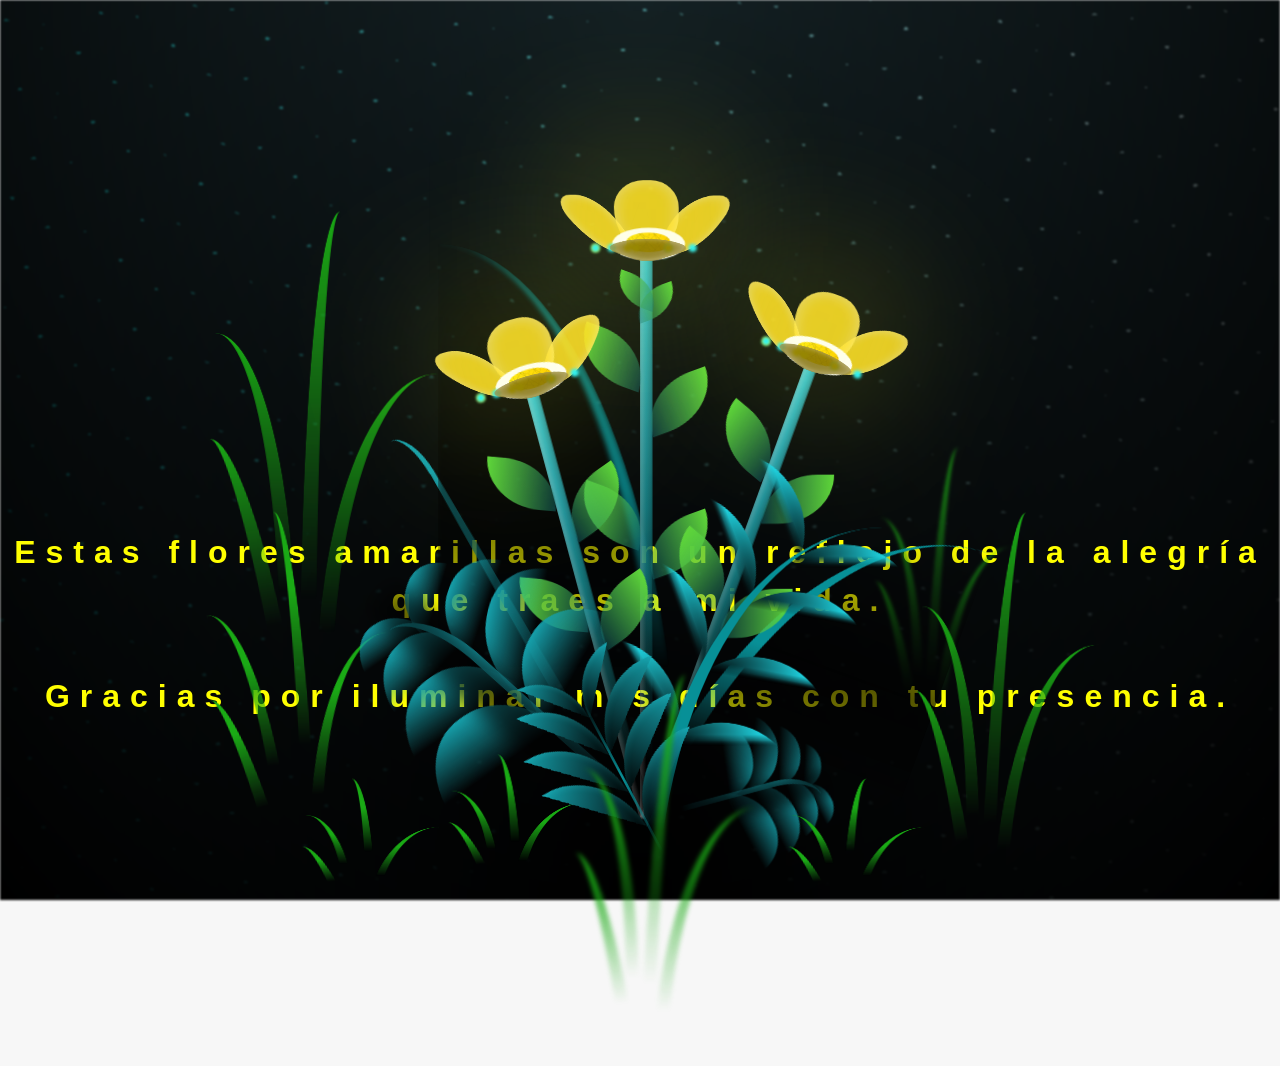
==== flower.html @ 77cda79d "Add files via upload" ====
<!DOCTYPE html>
<html lang="es">
  <head>
    <meta charset="UTF-8" />
    <meta http-equiv="X-UA-Compatible" content="IE=edge" />
    <meta name="viewport" content="width=device-width, initial-scale=1.0" />
    <link rel="stylesheet" href="css/main.css" />
    <link rel="icon" href="img/flowers.png" type="image/x-icon" />
    <title>Flower</title>
  </head>
  <body class="container">
    <audio src="sound/ChristianBasso&HaienQiu-Flowers.mp3" autoplay></audio>
    <div id="lyrics">
     
    </div>
    <h1 class="titulo">Estas flores amarillas son un reflejo de la alegría que traes a mi vida. <br> <br>
      Gracias por iluminar mis días con tu presencia.</h1>
  
    <div class="night"></div>
    <div class="flowers">
      <div class="flower flower--1">
        <div class="flower__leafs flower__leafs--1">
          <div class="flower__leaf flower__leaf--1"></div>
          <div class="flower__leaf flower__leaf--2"></div>
          <div class="flower__leaf flower__leaf--3"></div>
          <div class="flower__leaf flower__leaf--4"></div>
          <div class="flower__white-circle"></div>

          <div class="flower__light flower__light--1"></div>
          <div class="flower__light flower__light--2"></div>
          <div class="flower__light flower__light--3"></div>
          <div class="flower__light flower__light--4"></div>
          <div class="flower__light flower__light--5"></div>
          <div class="flower__light flower__light--6"></div>
          <div class="flower__light flower__light--7"></div>
          <div class="flower__light flower__light--8"></div>
        </div>
        <div class="flower__line">
          <div class="flower__line__leaf flower__line__leaf--1"></div>
          <div class="flower__line__leaf flower__line__leaf--2"></div>
          <div class="flower__line__leaf flower__line__leaf--3"></div>
          <div class="flower__line__leaf flower__line__leaf--4"></div>
          <div class="flower__line__leaf flower__line__leaf--5"></div>
          <div class="flower__line__leaf flower__line__leaf--6"></div>
        </div>
      </div>

      <div class="flower flower--2">
        <div class="flower__leafs flower__leafs--2">
          <div class="flower__leaf flower__leaf--1"></div>
          <div class="flower__leaf flower__leaf--2"></div>
          <div class="flower__leaf flower__leaf--3"></div>
          <div class="flower__leaf flower__leaf--4"></div>
          <div class="flower__white-circle"></div>

          <div class="flower__light flower__light--1"></div>
          <div class="flower__light flower__light--2"></div>
          <div class="flower__light flower__light--3"></div>
          <div class="flower__light flower__light--4"></div>
          <div class="flower__light flower__light--5"></div>
          <div class="flower__light flower__light--6"></div>
          <div class="flower__light flower__light--7"></div>
          <div class="flower__light flower__light--8"></div>
        </div>
        <div class="flower__line">
          <div class="flower__line__leaf flower__line__leaf--1"></div>
          <div class="flower__line__leaf flower__line__leaf--2"></div>
          <div class="flower__line__leaf flower__line__leaf--3"></div>
          <div class="flower__line__leaf flower__line__leaf--4"></div>
        </div>
      </div>

      <div class="flower flower--3">
        <div class="flower__leafs flower__leafs--3">
          <div class="flower__leaf flower__leaf--1"></div>
          <div class="flower__leaf flower__leaf--2"></div>
          <div class="flower__leaf flower__leaf--3"></div>
          <div class="flower__leaf flower__leaf--4"></div>
          <div class="flower__white-circle"></div>

          <div class="flower__light flower__light--1"></div>
          <div class="flower__light flower__light--2"></div>
          <div class="flower__light flower__light--3"></div>
          <div class="flower__light flower__light--4"></div>
          <div class="flower__light flower__light--5"></div>
          <div class="flower__light flower__light--6"></div>
          <div class="flower__light flower__light--7"></div>
          <div class="flower__light flower__light--8"></div>
        </div>
        <div class="flower__line">
          <div class="flower__line__leaf flower__line__leaf--1"></div>
          <div class="flower__line__leaf flower__line__leaf--2"></div>
          <div class="flower__line__leaf flower__line__leaf--3"></div>
          <div class="flower__line__leaf flower__line__leaf--4"></div>
        </div>
      </div>

      <div class="grow-ans" style="--d: 1.2s">
        <div class="flower__g-long">
          <div class="flower__g-long__top"></div>
          <div class="flower__g-long__bottom"></div>
        </div>
      </div>

      <div class="growing-grass">
        <div class="flower__grass flower__grass--1">
          <div class="flower__grass--top"></div>
          <div class="flower__grass--bottom"></div>
          <div class="flower__grass__leaf flower__grass__leaf--1"></div>
          <div class="flower__grass__leaf flower__grass__leaf--2"></div>
          <div class="flower__grass__leaf flower__grass__leaf--3"></div>
          <div class="flower__grass__leaf flower__grass__leaf--4"></div>
          <div class="flower__grass__leaf flower__grass__leaf--5"></div>
          <div class="flower__grass__leaf flower__grass__leaf--6"></div>
          <div class="flower__grass__leaf flower__grass__leaf--7"></div>
          <div class="flower__grass__leaf flower__grass__leaf--8"></div>
          <div class="flower__grass__overlay"></div>
        </div>
      </div>

      <div class="growing-grass">
        <div class="flower__grass flower__grass--2">
          <div class="flower__grass--top"></div>
          <div class="flower__grass--bottom"></div>
          <div class="flower__grass__leaf flower__grass__leaf--1"></div>
          <div class="flower__grass__leaf flower__grass__leaf--2"></div>
          <div class="flower__grass__leaf flower__grass__leaf--3"></div>
          <div class="flower__grass__leaf flower__grass__leaf--4"></div>
          <div class="flower__grass__leaf flower__grass__leaf--5"></div>
          <div class="flower__grass__leaf flower__grass__leaf--6"></div>
          <div class="flower__grass__leaf flower__grass__leaf--7"></div>
          <div class="flower__grass__leaf flower__grass__leaf--8"></div>
          <div class="flower__grass__overlay"></div>
        </div>
      </div>

      <div class="grow-ans" style="--d: 2.4s">
        <div class="flower__g-right flower__g-right--1">
          <div class="leaf"></div>
        </div>
      </div>

      <div class="grow-ans" style="--d: 2.8s">
        <div class="flower__g-right flower__g-right--2">
          <div class="leaf"></div>
        </div>
      </div>

      <div class="grow-ans" style="--d: 2.8s">
        <div class="flower__g-front">
          <div
            class="flower__g-front__leaf-wrapper flower__g-front__leaf-wrapper--1"
          >
            <div class="flower__g-front__leaf"></div>
          </div>
          <div
            class="flower__g-front__leaf-wrapper flower__g-front__leaf-wrapper--2"
          >
            <div class="flower__g-front__leaf"></div>
          </div>
          <div
            class="flower__g-front__leaf-wrapper flower__g-front__leaf-wrapper--3"
          >
            <div class="flower__g-front__leaf"></div>
          </div>
          <div
            class="flower__g-front__leaf-wrapper flower__g-front__leaf-wrapper--4"
          >
            <div class="flower__g-front__leaf"></div>
          </div>
          <div
            class="flower__g-front__leaf-wrapper flower__g-front__leaf-wrapper--5"
          >
            <div class="flower__g-front__leaf"></div>
          </div>
          <div
            class="flower__g-front__leaf-wrapper flower__g-front__leaf-wrapper--6"
          >
            <div class="flower__g-front__leaf"></div>
          </div>
          <div
            class="flower__g-front__leaf-wrapper flower__g-front__leaf-wrapper--7"
          >
            <div class="flower__g-front__leaf"></div>
          </div>
          <div
            class="flower__g-front__leaf-wrapper flower__g-front__leaf-wrapper--8"
          >
            <div class="flower__g-front__leaf"></div>
          </div>
          <div class="flower__g-front__line"></div>
        </div>
      </div>

      <div class="grow-ans" style="--d: 3.2s">
        <div class="flower__g-fr">
          <div class="leaf"></div>
          <div class="flower__g-fr__leaf flower__g-fr__leaf--1"></div>
          <div class="flower__g-fr__leaf flower__g-fr__leaf--2"></div>
          <div class="flower__g-fr__leaf flower__g-fr__leaf--3"></div>
          <div class="flower__g-fr__leaf flower__g-fr__leaf--4"></div>
          <div class="flower__g-fr__leaf flower__g-fr__leaf--5"></div>
          <div class="flower__g-fr__leaf flower__g-fr__leaf--6"></div>
          <div class="flower__g-fr__leaf flower__g-fr__leaf--7"></div>
          <div class="flower__g-fr__leaf flower__g-fr__leaf--8"></div>
        </div>
      </div>

      <div class="long-g long-g--0">
        <div class="grow-ans" style="--d: 3s">
          <div class="leaf leaf--0"></div>
        </div>
        <div class="grow-ans" style="--d: 2.2s">
          <div class="leaf leaf--1"></div>
        </div>
        <div class="grow-ans" style="--d: 3.4s">
          <div class="leaf leaf--2"></div>
        </div>
        <div class="grow-ans" style="--d: 3.6s">
          <div class="leaf leaf--3"></div>
        </div>
      </div>

      <div class="long-g long-g--1">
        <div class="grow-ans" style="--d: 3.6s">
          <div class="leaf leaf--0"></div>
        </div>
        <div class="grow-ans" style="--d: 3.8s">
          <div class="leaf leaf--1"></div>
        </div>
        <div class="grow-ans" style="--d: 4s">
          <div class="leaf leaf--2"></div>
        </div>
        <div class="grow-ans" style="--d: 4.2s">
          <div class="leaf leaf--3"></div>
        </div>
      </div>

      <div class="long-g long-g--2">
        <div class="grow-ans" style="--d: 4s">
          <div class="leaf leaf--0"></div>
        </div>
        <div class="grow-ans" style="--d: 4.2s">
          <div class="leaf leaf--1"></div>
        </div>
        <div class="grow-ans" style="--d: 4.4s">
          <div class="leaf leaf--2"></div>
        </div>
        <div class="grow-ans" style="--d: 4.6s">
          <div class="leaf leaf--3"></div>
        </div>
      </div>

      <div class="long-g long-g--3">
        <div class="grow-ans" style="--d: 4s">
          <div class="leaf leaf--0"></div>
        </div>
        <div class="grow-ans" style="--d: 4.2s">
          <div class="leaf leaf--1"></div>
        </div>
        <div class="grow-ans" style="--d: 3s">
          <div class="leaf leaf--2"></div>
        </div>
        <div class="grow-ans" style="--d: 3.6s">
          <div class="leaf leaf--3"></div>
        </div>
      </div>

      <div class="long-g long-g--4">
        <div class="grow-ans" style="--d: 4s">
          <div class="leaf leaf--0"></div>
        </div>
        <div class="grow-ans" style="--d: 4.2s">
          <div class="leaf leaf--1"></div>
        </div>
        <div class="grow-ans" style="--d: 3s">
          <div class="leaf leaf--2"></div>
        </div>
        <div class="grow-ans" style="--d: 3.6s">
          <div class="leaf leaf--3"></div>
        </div>
      </div>

      <div class="long-g long-g--5">
        <div class="grow-ans" style="--d: 4s">
          <div class="leaf leaf--0"></div>
        </div>
        <div class="grow-ans" style="--d: 4.2s">
          <div class="leaf leaf--1"></div>
        </div>
        <div class="grow-ans" style="--d: 3s">
          <div class="leaf leaf--2"></div>
        </div>
        <div class="grow-ans" style="--d: 3.6s">
          <div class="leaf leaf--3"></div>
        </div>
      </div>

      <div class="long-g long-g--6">
        <div class="grow-ans" style="--d: 4.2s">
          <div class="leaf leaf--0"></div>
        </div>
        <div class="grow-ans" style="--d: 4.4s">
          <div class="leaf leaf--1"></div>
        </div>
        <div class="grow-ans" style="--d: 4.6s">
          <div class="leaf leaf--2"></div>
        </div>
        <div class="grow-ans" style="--d: 4.8s">
          <div class="leaf leaf--3"></div>
        </div>
      </div>

      <div class="long-g long-g--7">
        <div class="grow-ans" style="--d: 3s">
          <div class="leaf leaf--0"></div>
        </div>
        <div class="grow-ans" style="--d: 3.2s">
          <div class="leaf leaf--1"></div>
        </div>
        <div class="grow-ans" style="--d: 3.5s">
          <div class="leaf leaf--2"></div>
        </div>
        <div class="grow-ans" style="--d: 3.6s">
          <div class="leaf leaf--3"></div>
        </div>
      </div>
    </div>
    <script src="anim.js"></script>
    <script src="main.js"></script>
  </body>
</html>
---- css/main.css ----
*,
*::after,
*::before {
  padding: 0;
  margin: 0;
  box-sizing: border-box;
}

:root {
  --dark-color: #000;
}

body {
  display: flex;
  align-items: flex-end;
  justify-content: center;
  min-height: 100vh;
  background-color: var(--dark-color);
  overflow: hidden;
  perspective: 1000px;
}

#lyrics {
  font-size: 28px;
  font-family: "Franklin Gothic Medium", "Arial Narrow", Arial, sans-serif;
  color: white;
  position: absolute;
  margin-bottom: 20%;
  z-index: 1;
  font-weight: bold;
  letter-spacing: 4px;
}
@media only screen and (max-width: 600px) {
  /* Estilos específicos para dispositivos con un ancho máximo de 600px */
  #lyrics {
      font-size: 14px; /* Reduce el tamaño del texto para dispositivos más pequeños */
      margin-bottom: 530px;
      letter-spacing: 3px;
  }

}
.titulo {
  margin-bottom: 180px;
  font-family: "Arial Narrow", Arial, sans-serif;
  color: yellow;
  position: absolute;
  font-weight: bold;
  letter-spacing: 10px;
  opacity: 0;
  animation: fadeIn 3s ease-in-out forwards;
  text-align: center;
}
@keyframes fadeIn {
  from {
    opacity: 0;
  }
  to {
    opacity: 1;
  }
}

.night {
  z-index: -1;
  position: absolute;
  left: 50%;
  top: 0;
  transform: translateX(-50%);
  width: 100%;
  height: 100%;
  filter: blur(0.1vmin);
  background-image: radial-gradient(
      ellipse at top,
      transparent 0%,
      var(--dark-color)
    ),
    radial-gradient(
      ellipse at bottom,
      var(--dark-color),
      rgba(145, 233, 255, 0.2)
    ),
    repeating-linear-gradient(
      220deg,
      rgb(0, 0, 0) 0px,
      rgb(0, 0, 0) 19px,
      transparent 19px,
      transparent 22px
    ),
    repeating-linear-gradient(
      189deg,
      rgb(0, 0, 0) 0px,
      rgb(0, 0, 0) 19px,
      transparent 19px,
      transparent 22px
    ),
    repeating-linear-gradient(
      148deg,
      rgb(0, 0, 0) 0px,
      rgb(0, 0, 0) 19px,
      transparent 19px,
      transparent 22px
    ),
    linear-gradient(90deg, rgb(0, 255, 250), rgb(240, 240, 240));
}

.flowers {
  position: relative;
  transform: scale(0.9);
  /*margin-bottom: 100px;
  */
}

@media only screen and (max-width: 600px) {
  /* Estilos específicos para dispositivos con un ancho máximo de 600px */
.flowers {
      font-size: 14px;
      margin-bottom: 35%;
      letter-spacing: 3px;
      transform: scale(1.0);
}

}

.flower {
  position: absolute;
  bottom: 10vmin;
  transform-origin: bottom center;
  z-index: 10;
  --fl-speed: 0.8s;
}
.flower--1 {
  -webkit-animation: moving-flower-1 4s linear infinite;
  animation: moving-flower-1 4s linear infinite;
}
.flower--1 .flower__line {
  height: 70vmin;
  -webkit-animation-delay: 0.3s;
  animation-delay: 0.3s;
}
.flower--1 .flower__line__leaf--1 {
  -webkit-animation: blooming-leaf-right var(--fl-speed) 1.6s backwards;
  animation: blooming-leaf-right var(--fl-speed) 1.6s backwards;
}
.flower--1 .flower__line__leaf--2 {
  -webkit-animation: blooming-leaf-right var(--fl-speed) 1.4s backwards;
  animation: blooming-leaf-right var(--fl-speed) 1.4s backwards;
}
.flower--1 .flower__line__leaf--3 {
  -webkit-animation: blooming-leaf-left var(--fl-speed) 1.2s backwards;
  animation: blooming-leaf-left var(--fl-speed) 1.2s backwards;
}
.flower--1 .flower__line__leaf--4 {
  -webkit-animation: blooming-leaf-left var(--fl-speed) 1s backwards;
  animation: blooming-leaf-left var(--fl-speed) 1s backwards;
}
.flower--1 .flower__line__leaf--5 {
  -webkit-animation: blooming-leaf-right var(--fl-speed) 1.8s backwards;
  animation: blooming-leaf-right var(--fl-speed) 1.8s backwards;
}
.flower--1 .flower__line__leaf--6 {
  -webkit-animation: blooming-leaf-left var(--fl-speed) 2s backwards;
  animation: blooming-leaf-left var(--fl-speed) 2s backwards;
}
.flower--2 {
  left: 50%;
  transform: rotate(20deg);
  -webkit-animation: moving-flower-2 4s linear infinite;
  animation: moving-flower-2 4s linear infinite;
}
.flower--2 .flower__line {
  height: 60vmin;
  -webkit-animation-delay: 0.6s;
  animation-delay: 0.6s;
}
.flower--2 .flower__line__leaf--1 {
  -webkit-animation: blooming-leaf-right var(--fl-speed) 1.9s backwards;
  animation: blooming-leaf-right var(--fl-speed) 1.9s backwards;
}
.flower--2 .flower__line__leaf--2 {
  -webkit-animation: blooming-leaf-right var(--fl-speed) 1.7s backwards;
  animation: blooming-leaf-right var(--fl-speed) 1.7s backwards;
}
.flower--2 .flower__line__leaf--3 {
  -webkit-animation: blooming-leaf-left var(--fl-speed) 1.5s backwards;
  animation: blooming-leaf-left var(--fl-speed) 1.5s backwards;
}
.flower--2 .flower__line__leaf--4 {
  -webkit-animation: blooming-leaf-left var(--fl-speed) 1.3s backwards;
  animation: blooming-leaf-left var(--fl-speed) 1.3s backwards;
}
.flower--3 {
  left: 50%;
  transform: rotate(-15deg);
  -webkit-animation: moving-flower-3 4s linear infinite;
  animation: moving-flower-3 4s linear infinite;
}
.flower--3 .flower__line {
  -webkit-animation-delay: 0.9s;
  animation-delay: 0.9s;
}
.flower--3 .flower__line__leaf--1 {
  -webkit-animation: blooming-leaf-right var(--fl-speed) 2.5s backwards;
  animation: blooming-leaf-right var(--fl-speed) 2.5s backwards;
}
.flower--3 .flower__line__leaf--2 {
  -webkit-animation: blooming-leaf-right var(--fl-speed) 2.3s backwards;
  animation: blooming-leaf-right var(--fl-speed) 2.3s backwards;
}
.flower--3 .flower__line__leaf--3 {
  -webkit-animation: blooming-leaf-left var(--fl-speed) 2.1s backwards;
  animation: blooming-leaf-left var(--fl-speed) 2.1s backwards;
}
.flower--3 .flower__line__leaf--4 {
  -webkit-animation: blooming-leaf-left var(--fl-speed) 1.9s backwards;
  animation: blooming-leaf-left var(--fl-speed) 1.9s backwards;
}
.flower__leafs {
  position: relative;
  -webkit-animation: blooming-flower 2s backwards;
  animation: blooming-flower 2s backwards;
}
.flower__leafs--1 {
  -webkit-animation-delay: 1.1s;
  animation-delay: 1.1s;
}
.flower__leafs--2 {
  -webkit-animation-delay: 1.4s;
  animation-delay: 1.4s;
}
.flower__leafs--3 {
  -webkit-animation-delay: 1.7s;
  animation-delay: 1.7s;
}
.flower__leafs::after {
  content: "";
  position: absolute;
  left: 0;
  top: 0;
  transform: translate(-50%, -100%);
  width: 8vmin;
  height: 8vmin;
  background-color: #f9fd25;
  /* background-color: #fd2525; */
  filter: blur(10vmin);
}
.flower__leaf {
  position: absolute;
  bottom: 0;
  left: 50%;
  width: 8vmin;
  height: 11vmin;
  border-radius: 51% 49% 47% 53%/44% 45% 55% 69%;
  background-color: #253bfd;
  background-color: #fddd25;
  transform-origin: bottom center;
  opacity: 0.9;
  box-shadow: inset 0 0 2vmin rgba(255, 255, 255, 0.5);
}
.flower__leaf--1 {
  transform: translate(-10%, 1%) rotateY(40deg) rotateX(-50deg);
}
.flower__leaf--2 {
  transform: translate(-50%, -4%) rotateX(40deg);
}
.flower__leaf--3 {
  transform: translate(-90%, 0%) rotateY(45deg) rotateX(50deg);
}
.flower__leaf--4 {
  width: 8vmin;
  height: 8vmin;
  transform-origin: bottom left;
  border-radius: 4vmin 10vmin 4vmin 4vmin;
  transform: translate(0%, 18%) rotateX(70deg) rotate(-43deg);
  background-color: #7c6901;
  z-index: 1;
  opacity: 0.8;
}
.flower__white-circle {
  position: absolute;
  left: -3.5vmin;
  top: -3vmin;
  width: 9vmin;
  height: 4vmin;
  border-radius: 50%;
  background-color: #fff;
}
.flower__white-circle::after {
  content: "";
  position: absolute;
  left: 50%;
  top: 45%;
  transform: translate(-50%, -50%);
  width: 60%;
  height: 60%;
  border-radius: inherit;
  background-image: repeating-linear-gradient(
      135deg,
      rgba(0, 0, 0, 0.03) 0px,
      rgba(0, 0, 0, 0.03) 1px,
      transparent 1px,
      transparent 12px
    ),
    repeating-linear-gradient(
      45deg,
      rgba(0, 0, 0, 0.03) 0px,
      rgba(0, 0, 0, 0.03) 1px,
      transparent 1px,
      transparent 12px
    ),
    repeating-linear-gradient(
      67.5deg,
      rgba(0, 0, 0, 0.03) 0px,
      rgba(0, 0, 0, 0.03) 1px,
      transparent 1px,
      transparent 12px
    ),
    repeating-linear-gradient(
      135deg,
      rgba(0, 0, 0, 0.03) 0px,
      rgba(0, 0, 0, 0.03) 1px,
      transparent 1px,
      transparent 12px
    ),
    repeating-linear-gradient(
      45deg,
      rgba(0, 0, 0, 0.03) 0px,
      rgba(0, 0, 0, 0.03) 1px,
      transparent 1px,
      transparent 12px
    ),
    repeating-linear-gradient(
      112.5deg,
      rgba(0, 0, 0, 0.03) 0px,
      rgba(0, 0, 0, 0.03) 1px,
      transparent 1px,
      transparent 12px
    ),
    repeating-linear-gradient(
      112.5deg,
      rgba(0, 0, 0, 0.03) 0px,
      rgba(0, 0, 0, 0.03) 1px,
      transparent 1px,
      transparent 12px
    ),
    repeating-linear-gradient(
      45deg,
      rgba(0, 0, 0, 0.03) 0px,
      rgba(0, 0, 0, 0.03) 1px,
      transparent 1px,
      transparent 12px
    ),
    repeating-linear-gradient(
      22.5deg,
      rgba(0, 0, 0, 0.03) 0px,
      rgba(0, 0, 0, 0.03) 1px,
      transparent 1px,
      transparent 12px
    ),
    repeating-linear-gradient(
      45deg,
      rgba(0, 0, 0, 0.03) 0px,
      rgba(0, 0, 0, 0.03) 1px,
      transparent 1px,
      transparent 12px
    ),
    repeating-linear-gradient(
      22.5deg,
      rgba(0, 0, 0, 0.03) 0px,
      rgba(0, 0, 0, 0.03) 1px,
      transparent 1px,
      transparent 12px
    ),
    repeating-linear-gradient(
      135deg,
      rgba(0, 0, 0, 0.03) 0px,
      rgba(0, 0, 0, 0.03) 1px,
      transparent 1px,
      transparent 12px
    ),
    repeating-linear-gradient(
      157.5deg,
      rgba(0, 0, 0, 0.03) 0px,
      rgba(0, 0, 0, 0.03) 1px,
      transparent 1px,
      transparent 12px
    ),
    repeating-linear-gradient(
      67.5deg,
      rgba(0, 0, 0, 0.03) 0px,
      rgba(0, 0, 0, 0.03) 1px,
      transparent 1px,
      transparent 12px
    ),
    repeating-linear-gradient(
      67.5deg,
      rgba(0, 0, 0, 0.03) 0px,
      rgba(0, 0, 0, 0.03) 1px,
      transparent 1px,
      transparent 12px
    ),
    linear-gradient(90deg, rgb(255, 235, 18), rgb(255, 206, 0));
}
.flower__line {
  height: 55vmin;
  width: 1.5vmin;
  background-image: linear-gradient(
      to left,
      rgba(0, 0, 0, 0.2),
      transparent,
      rgba(255, 255, 255, 0.2)
    ),
    linear-gradient(to top, transparent 10%, #14757a, #39c6d6);
  box-shadow: inset 0 0 2px rgba(0, 0, 0, 0.5);
  -webkit-animation: grow-flower-tree 4s backwards;
  animation: grow-flower-tree 4s backwards;
}
.flower__line__leaf {
  --w: 7vmin;
  --h: calc(var(--w) + 2vmin);
  position: absolute;
  top: 20%;
  left: 90%;
  width: var(--w);
  height: var(--h);
  border-top-right-radius: var(--h);
  border-bottom-left-radius: var(--h);
  background-image: linear-gradient(to top, rgba(20, 117, 122, 0.4), #5ed639);
}
.flower__line__leaf--1 {
  transform: rotate(70deg) rotateY(30deg);
}
.flower__line__leaf--2 {
  top: 45%;
  transform: rotate(70deg) rotateY(30deg);
}
.flower__line__leaf--3,
.flower__line__leaf--4,
.flower__line__leaf--6 {
  border-top-right-radius: 0;
  border-bottom-left-radius: 0;
  border-top-left-radius: var(--h);
  border-bottom-right-radius: var(--h);
  left: -460%;
  top: 12%;
  transform: rotate(-70deg) rotateY(30deg);
}
.flower__line__leaf--4 {
  top: 40%;
}
.flower__line__leaf--5 {
  top: 0;
  transform-origin: left;
  transform: rotate(70deg) rotateY(30deg) scale(0.6);
}
.flower__line__leaf--6 {
  top: -2%;
  left: -450%;
  transform-origin: right;
  transform: rotate(-70deg) rotateY(30deg) scale(0.6);
}
.flower__light {
  position: absolute;
  bottom: 0vmin;
  width: 1vmin;
  height: 1vmin;
  background-color: rgb(255, 251, 0);
  border-radius: 50%;
  filter: blur(0.2vmin);
  -webkit-animation: light-ans 4s linear infinite backwards;
  animation: light-ans 4s linear infinite backwards;
}
.flower__light:nth-child(odd) {
  background-color: #23f0ff;
}
.flower__light--1 {
  left: -2vmin;
  -webkit-animation-delay: 1s;
  animation-delay: 1s;
}
.flower__light--2 {
  left: 3vmin;
  -webkit-animation-delay: 0.5s;
  animation-delay: 0.5s;
}
.flower__light--3 {
  left: -6vmin;
  -webkit-animation-delay: 0.3s;
  animation-delay: 0.3s;
}
.flower__light--4 {
  left: 6vmin;
  -webkit-animation-delay: 0.9s;
  animation-delay: 0.9s;
}
.flower__light--5 {
  left: -1vmin;
  -webkit-animation-delay: 1.5s;
  animation-delay: 1.5s;
}
.flower__light--6 {
  left: -4vmin;
  -webkit-animation-delay: 3s;
  animation-delay: 3s;
}
.flower__light--7 {
  left: 3vmin;
  -webkit-animation-delay: 2s;
  animation-delay: 2s;
}
.flower__light--8 {
  left: -6vmin;
  -webkit-animation-delay: 3.5s;
  animation-delay: 3.5s;
}
.flower__grass {
  --c: #159faa;
  --line-w: 1.5vmin;
  position: absolute;
  bottom: 12vmin;
  left: -7vmin;
  display: flex;
  flex-direction: column;
  align-items: flex-end;
  z-index: 20;
  transform-origin: bottom center;
  transform: rotate(-48deg) rotateY(40deg);
}
.flower__grass--1 {
  -webkit-animation: moving-grass 2s linear infinite;
  animation: moving-grass 2s linear infinite;
}
.flower__grass--2 {
  left: 2vmin;
  bottom: 10vmin;
  transform: scale(0.5) rotate(75deg) rotateX(10deg) rotateY(-200deg);
  opacity: 0.8;
  z-index: 0;
  -webkit-animation: moving-grass--2 1.5s linear infinite;
  animation: moving-grass--2 1.5s linear infinite;
}
.flower__grass--top {
  width: 7vmin;
  height: 10vmin;
  border-top-right-radius: 100%;
  border-right: var(--line-w) solid var(--c);
  transform-origin: bottom center;
  transform: rotate(-2deg);
}
.flower__grass--bottom {
  margin-top: -2px;
  width: var(--line-w);
  height: 25vmin;
  background-image: linear-gradient(to top, transparent, var(--c));
}
.flower__grass__leaf {
  --size: 10vmin;
  position: absolute;
  width: calc(var(--size) * 2.1);
  height: var(--size);
  border-top-left-radius: var(--size);
  border-top-right-radius: var(--size);
  background-image: linear-gradient(
    to top,
    transparent,
    transparent 30%,
    var(--c)
  );
  z-index: 100;
}
.flower__grass__leaf--1 {
  top: -6%;
  left: 30%;
  --size: 6vmin;
  transform: rotate(-20deg);
  -webkit-animation: growing-grass-ans--1 2s 2.6s backwards;
  animation: growing-grass-ans--1 2s 2.6s backwards;
}
@-webkit-keyframes growing-grass-ans--1 {
  0% {
    transform-origin: bottom left;
    transform: rotate(-20deg) scale(0);
  }
}
@keyframes growing-grass-ans--1 {
  0% {
    transform-origin: bottom left;
    transform: rotate(-20deg) scale(0);
  }
}
.flower__grass__leaf--2 {
  top: -5%;
  left: -110%;
  --size: 6vmin;
  transform: rotate(10deg);
  -webkit-animation: growing-grass-ans--2 2s 2.4s linear backwards;
  animation: growing-grass-ans--2 2s 2.4s linear backwards;
}
@-webkit-keyframes growing-grass-ans--2 {
  0% {
    transform-origin: bottom right;
    transform: rotate(10deg) scale(0);
  }
}
@keyframes growing-grass-ans--2 {
  0% {
    transform-origin: bottom right;
    transform: rotate(10deg) scale(0);
  }
}
.flower__grass__leaf--3 {
  top: 5%;
  left: 60%;
  --size: 8vmin;
  transform: rotate(-18deg) rotateX(-20deg);
  -webkit-animation: growing-grass-ans--3 2s 2.2s linear backwards;
  animation: growing-grass-ans--3 2s 2.2s linear backwards;
}
@-webkit-keyframes growing-grass-ans--3 {
  0% {
    transform-origin: bottom left;
    transform: rotate(-18deg) rotateX(-20deg) scale(0);
  }
}
@keyframes growing-grass-ans--3 {
  0% {
    transform-origin: bottom left;
    transform: rotate(-18deg) rotateX(-20deg) scale(0);
  }
}
.flower__grass__leaf--4 {
  top: 6%;
  left: -135%;
  --size: 8vmin;
  transform: rotate(2deg);
  -webkit-animation: growing-grass-ans--4 2s 2s linear backwards;
  animation: growing-grass-ans--4 2s 2s linear backwards;
}
@-webkit-keyframes growing-grass-ans--4 {
  0% {
    transform-origin: bottom right;
    transform: rotate(2deg) scale(0);
  }
}
@keyframes growing-grass-ans--4 {
  0% {
    transform-origin: bottom right;
    transform: rotate(2deg) scale(0);
  }
}
.flower__grass__leaf--5 {
  top: 20%;
  left: 60%;
  --size: 10vmin;
  transform: rotate(-24deg) rotateX(-20deg);
  -webkit-animation: growing-grass-ans--5 2s 1.8s linear backwards;
  animation: growing-grass-ans--5 2s 1.8s linear backwards;
}
@-webkit-keyframes growing-grass-ans--5 {
  0% {
    transform-origin: bottom left;
    transform: rotate(-24deg) rotateX(-20deg) scale(0);
  }
}
@keyframes growing-grass-ans--5 {
  0% {
    transform-origin: bottom left;
    transform: rotate(-24deg) rotateX(-20deg) scale(0);
  }
}
.flower__grass__leaf--6 {
  top: 22%;
  left: -180%;
  --size: 10vmin;
  transform: rotate(10deg);
  -webkit-animation: growing-grass-ans--6 2s 1.6s linear backwards;
  animation: growing-grass-ans--6 2s 1.6s linear backwards;
}
@-webkit-keyframes growing-grass-ans--6 {
  0% {
    transform-origin: bottom right;
    transform: rotate(10deg) scale(0);
  }
}
@keyframes growing-grass-ans--6 {
  0% {
    transform-origin: bottom right;
    transform: rotate(10deg) scale(0);
  }
}
.flower__grass__leaf--7 {
  top: 39%;
  left: 70%;
  --size: 10vmin;
  transform: rotate(-10deg);
  -webkit-animation: growing-grass-ans--7 2s 1.4s linear backwards;
  animation: growing-grass-ans--7 2s 1.4s linear backwards;
}
@-webkit-keyframes growing-grass-ans--7 {
  0% {
    transform-origin: bottom left;
    transform: rotate(-10deg) scale(0);
  }
}
@keyframes growing-grass-ans--7 {
  0% {
    transform-origin: bottom left;
    transform: rotate(-10deg) scale(0);
  }
}
.flower__grass__leaf--8 {
  top: 40%;
  left: -215%;
  --size: 11vmin;
  transform: rotate(10deg);
  -webkit-animation: growing-grass-ans--8 2s 1.2s linear backwards;
  animation: growing-grass-ans--8 2s 1.2s linear backwards;
}
@-webkit-keyframes growing-grass-ans--8 {
  0% {
    transform-origin: bottom right;
    transform: rotate(10deg) scale(0);
  }
}
@keyframes growing-grass-ans--8 {
  0% {
    transform-origin: bottom right;
    transform: rotate(10deg) scale(0);
  }
}
.flower__grass__overlay {
  position: absolute;
  top: -10%;
  right: 0%;
  width: 100%;
  height: 100%;
  background-color: rgba(0, 0, 0, 0.6);
  filter: blur(1.5vmin);
  z-index: 100;
}
.flower__g-long {
  --w: 2vmin;
  --h: 6vmin;
  --c: #159faa;
  position: absolute;
  bottom: 10vmin;
  left: -3vmin;
  transform-origin: bottom center;
  transform: rotate(-30deg) rotateY(-20deg);
  display: flex;
  flex-direction: column;
  align-items: flex-end;
  -webkit-animation: flower-g-long-ans 3s linear infinite;
  animation: flower-g-long-ans 3s linear infinite;
}
@-webkit-keyframes flower-g-long-ans {
  0%,
  100% {
    transform: rotate(-30deg) rotateY(-20deg);
  }
  50% {
    transform: rotate(-32deg) rotateY(-20deg);
  }
}
@keyframes flower-g-long-ans {
  0%,
  100% {
    transform: rotate(-30deg) rotateY(-20deg);
  }
  50% {
    transform: rotate(-32deg) rotateY(-20deg);
  }
}
.flower__g-long__top {
  top: calc(var(--h) * -1);
  width: calc(var(--w) + 1vmin);
  height: var(--h);
  border-top-right-radius: 100%;
  border-right: 0.7vmin solid var(--c);
  transform: translate(-0.7vmin, 1vmin);
}
.flower__g-long__bottom {
  width: var(--w);
  height: 50vmin;
  transform-origin: bottom center;
  background-image: linear-gradient(to top, transparent 30%, var(--c));
  box-shadow: inset 0 0 2px rgba(0, 0, 0, 0.5);
  -webkit-clip-path: polygon(35% 0, 65% 1%, 100% 100%, 0% 100%);
  clip-path: polygon(35% 0, 65% 1%, 100% 100%, 0% 100%);
}
.flower__g-right {
  position: absolute;
  bottom: 6vmin;
  left: -2vmin;
  transform-origin: bottom left;
  transform: rotate(20deg);
}
.flower__g-right .leaf {
  width: 30vmin;
  height: 50vmin;
  border-top-left-radius: 100%;
  border-left: 2vmin solid #079097;
  background-image: linear-gradient(
    to bottom,
    transparent,
    var(--dark-color) 60%
  );
  -webkit-mask-image: linear-gradient(to top, transparent 30%, #079097 60%);
}
.flower__g-right--1 {
  -webkit-animation: flower-g-right-ans 2.5s linear infinite;
  animation: flower-g-right-ans 2.5s linear infinite;
}
.flower__g-right--2 {
  left: 5vmin;
  transform: rotateY(-180deg);
  -webkit-animation: flower-g-right-ans--2 3s linear infinite;
  animation: flower-g-right-ans--2 3s linear infinite;
}
.flower__g-right--2 .leaf {
  height: 75vmin;
  filter: blur(0.3vmin);
  opacity: 0.8;
}
@-webkit-keyframes flower-g-right-ans {
  0%,
  100% {
    transform: rotate(20deg);
  }
  50% {
    transform: rotate(24deg) rotateX(-20deg);
  }
}
@keyframes flower-g-right-ans {
  0%,
  100% {
    transform: rotate(20deg);
  }
  50% {
    transform: rotate(24deg) rotateX(-20deg);
  }
}
@-webkit-keyframes flower-g-right-ans--2 {
  0%,
  100% {
    transform: rotateY(-180deg) rotate(0deg) rotateX(-20deg);
  }
  50% {
    transform: rotateY(-180deg) rotate(6deg) rotateX(-20deg);
  }
}
@keyframes flower-g-right-ans--2 {
  0%,
  100% {
    transform: rotateY(-180deg) rotate(0deg) rotateX(-20deg);
  }
  50% {
    transform: rotateY(-180deg) rotate(6deg) rotateX(-20deg);
  }
}
.flower__g-front {
  position: absolute;
  bottom: 6vmin;
  left: 2.5vmin;
  z-index: 100;
  transform-origin: bottom center;
  transform: rotate(-28deg) rotateY(30deg) scale(1.04);
  -webkit-animation: flower__g-front-ans 2s linear infinite;
  animation: flower__g-front-ans 2s linear infinite;
}
@-webkit-keyframes flower__g-front-ans {
  0%,
  100% {
    transform: rotate(-28deg) rotateY(30deg) scale(1.04);
  }
  50% {
    transform: rotate(-35deg) rotateY(40deg) scale(1.04);
  }
}
@keyframes flower__g-front-ans {
  0%,
  100% {
    transform: rotate(-28deg) rotateY(30deg) scale(1.04);
  }
  50% {
    transform: rotate(-35deg) rotateY(40deg) scale(1.04);
  }
}
.flower__g-front__line {
  width: 0.3vmin;
  height: 20vmin;
  background-image: linear-gradient(
    to top,
    transparent,
    #079097,
    transparent 100%
  );
  position: relative;
}
.flower__g-front__leaf-wrapper {
  position: absolute;
  top: 0;
  left: 0;
  transform-origin: bottom left;
  transform: rotate(10deg);
}
.flower__g-front__leaf-wrapper:nth-child(even) {
  left: 0vmin;
  transform: rotateY(-180deg) rotate(5deg);
  -webkit-animation: flower__g-front__leaf-left-ans 1s ease-in backwards;
  animation: flower__g-front__leaf-left-ans 1s ease-in backwards;
}
.flower__g-front__leaf-wrapper:nth-child(odd) {
  -webkit-animation: flower__g-front__leaf-ans 1s ease-in backwards;
  animation: flower__g-front__leaf-ans 1s ease-in backwards;
}
.flower__g-front__leaf-wrapper--1 {
  top: -8vmin;
  transform: scale(0.7);
  -webkit-animation: flower__g-front__leaf-ans 1s 5.5s ease-in backwards !important;
  animation: flower__g-front__leaf-ans 1s 5.5s ease-in backwards !important;
}
.flower__g-front__leaf-wrapper--2 {
  top: -8vmin;
  transform: rotateY(-180deg) scale(0.7) !important;
  -webkit-animation: flower__g-front__leaf-left-ans-2 1s 4.6s ease-in backwards !important;
  animation: flower__g-front__leaf-left-ans-2 1s 4.6s ease-in backwards !important;
}
.flower__g-front__leaf-wrapper--3 {
  top: -3vmin;
  -webkit-animation: flower__g-front__leaf-ans 1s 4.6s ease-in backwards;
  animation: flower__g-front__leaf-ans 1s 4.6s ease-in backwards;
}
.flower__g-front__leaf-wrapper--4 {
  top: -3vmin;
  transform: rotateY(-180deg) scale(0.9) !important;
  -webkit-animation: flower__g-front__leaf-left-ans-2 1s 4.6s ease-in backwards !important;
  animation: flower__g-front__leaf-left-ans-2 1s 4.6s ease-in backwards !important;
}
@-webkit-keyframes flower__g-front__leaf-left-ans-2 {
  0% {
    transform: rotateY(-180deg) scale(0);
  }
}
@keyframes flower__g-front__leaf-left-ans-2 {
  0% {
    transform: rotateY(-180deg) scale(0);
  }
}
.flower__g-front__leaf-wrapper--5,
.flower__g-front__leaf-wrapper--6 {
  top: 2vmin;
}
.flower__g-front__leaf-wrapper--7,
.flower__g-front__leaf-wrapper--8 {
  top: 6.5vmin;
}
.flower__g-front__leaf-wrapper--2 {
  -webkit-animation-delay: 5.2s !important;
  animation-delay: 5.2s !important;
}
.flower__g-front__leaf-wrapper--3 {
  -webkit-animation-delay: 4.9s !important;
  animation-delay: 4.9s !important;
}
.flower__g-front__leaf-wrapper--5 {
  -webkit-animation-delay: 4.3s !important;
  animation-delay: 4.3s !important;
}
.flower__g-front__leaf-wrapper--6 {
  -webkit-animation-delay: 4.1s !important;
  animation-delay: 4.1s !important;
}
.flower__g-front__leaf-wrapper--7 {
  -webkit-animation-delay: 3.8s !important;
  animation-delay: 3.8s !important;
}
.flower__g-front__leaf-wrapper--8 {
  -webkit-animation-delay: 3.5s !important;
  animation-delay: 3.5s !important;
}
@-webkit-keyframes flower__g-front__leaf-ans {
  0% {
    transform: rotate(10deg) scale(0);
  }
}
@keyframes flower__g-front__leaf-ans {
  0% {
    transform: rotate(10deg) scale(0);
  }
}
@-webkit-keyframes flower__g-front__leaf-left-ans {
  0% {
    transform: rotateY(-180deg) rotate(5deg) scale(0);
  }
}
@keyframes flower__g-front__leaf-left-ans {
  0% {
    transform: rotateY(-180deg) rotate(5deg) scale(0);
  }
}
.flower__g-front__leaf {
  width: 10vmin;
  height: 10vmin;
  border-radius: 100% 0% 0% 100%/100% 100% 0% 0%;
  box-shadow: inset 0 2px 1vmin hsla(184deg, 97%, 58%, 0.2);
  background-image: linear-gradient(
      to bottom left,
      transparent,
      var(--dark-color)
    ),
    linear-gradient(to bottom right, #159faa 50%, transparent 50%, transparent);
  -webkit-mask-image: linear-gradient(
    to bottom right,
    #159faa 50%,
    transparent 50%,
    transparent
  );
  mask-image: linear-gradient(
    to bottom right,
    #159faa 50%,
    transparent 50%,
    transparent
  );
}
.flower__g-fr {
  position: absolute;
  bottom: -4vmin;
  left: vmin;
  transform-origin: bottom left;
  z-index: 10;
  -webkit-animation: flower__g-fr-ans 2s linear infinite;
  animation: flower__g-fr-ans 2s linear infinite;
}
@-webkit-keyframes flower__g-fr-ans {
  0%,
  100% {
    transform: rotate(2deg);
  }
  50% {
    transform: rotate(4deg);
  }
}
@keyframes flower__g-fr-ans {
  0%,
  100% {
    transform: rotate(2deg);
  }
  50% {
    transform: rotate(4deg);
  }
}
.flower__g-fr .leaf {
  width: 30vmin;
  height: 50vmin;
  border-top-left-radius: 100%;
  border-left: 2vmin solid #079097;
  -webkit-mask-image: linear-gradient(to top, transparent 25%, #079097 50%);
  position: relative;
  z-index: 1;
}
.flower__g-fr__leaf {
  position: absolute;
  top: 0;
  left: 0;
  width: 10vmin;
  height: 10vmin;
  border-radius: 100% 0% 0% 100%/100% 100% 0% 0%;
  box-shadow: inset 0 2px 1vmin hsla(184deg, 97%, 58%, 0.2);
  background-image: linear-gradient(
      to bottom left,
      transparent,
      var(--dark-color) 98%
    ),
    linear-gradient(to bottom right, #23f0ff 45%, transparent 50%, transparent);
  -webkit-mask-image: linear-gradient(
    135deg,
    #159faa 40%,
    transparent 50%,
    transparent
  );
}
.flower__g-fr__leaf--1 {
  left: 20vmin;
  transform: rotate(45deg);
  -webkit-animation: flower__g-fr-leaft-ans-1 0.5s 5.2s linear backwards;
  animation: flower__g-fr-leaft-ans-1 0.5s 5.2s linear backwards;
}
@-webkit-keyframes flower__g-fr-leaft-ans-1 {
  0% {
    transform-origin: left;
    transform: rotate(45deg) scale(0);
  }
}
@keyframes flower__g-fr-leaft-ans-1 {
  0% {
    transform-origin: left;
    transform: rotate(45deg) scale(0);
  }
}
.flower__g-fr__leaf--2 {
  left: 12vmin;
  top: -7vmin;
  transform: rotate(25deg) rotateY(-180deg);
  -webkit-animation: flower__g-fr-leaft-ans-6 0.5s 5s linear backwards;
  animation: flower__g-fr-leaft-ans-6 0.5s 5s linear backwards;
}
.flower__g-fr__leaf--3 {
  left: 15vmin;
  top: 6vmin;
  transform: rotate(55deg);
  -webkit-animation: flower__g-fr-leaft-ans-5 0.5s 4.8s linear backwards;
  animation: flower__g-fr-leaft-ans-5 0.5s 4.8s linear backwards;
}
.flower__g-fr__leaf--4 {
  left: 6vmin;
  top: -2vmin;
  transform: rotate(25deg) rotateY(-180deg);
  -webkit-animation: flower__g-fr-leaft-ans-6 0.5s 4.6s linear backwards;
  animation: flower__g-fr-leaft-ans-6 0.5s 4.6s linear backwards;
}
.flower__g-fr__leaf--5 {
  left: 10vmin;
  top: 14vmin;
  transform: rotate(55deg);
  -webkit-animation: flower__g-fr-leaft-ans-5 0.5s 4.4s linear backwards;
  animation: flower__g-fr-leaft-ans-5 0.5s 4.4s linear backwards;
}
@-webkit-keyframes flower__g-fr-leaft-ans-5 {
  0% {
    transform-origin: left;
    transform: rotate(55deg) scale(0);
  }
}
@keyframes flower__g-fr-leaft-ans-5 {
  0% {
    transform-origin: left;
    transform: rotate(55deg) scale(0);
  }
}
.flower__g-fr__leaf--6 {
  left: 0vmin;
  top: 6vmin;
  transform: rotate(25deg) rotateY(-180deg);
  -webkit-animation: flower__g-fr-leaft-ans-6 0.5s 4.2s linear backwards;
  animation: flower__g-fr-leaft-ans-6 0.5s 4.2s linear backwards;
}
@-webkit-keyframes flower__g-fr-leaft-ans-6 {
  0% {
    transform-origin: right;
    transform: rotate(25deg) rotateY(-180deg) scale(0);
  }
}
@keyframes flower__g-fr-leaft-ans-6 {
  0% {
    transform-origin: right;
    transform: rotate(25deg) rotateY(-180deg) scale(0);
  }
}
.flower__g-fr__leaf--7 {
  left: 5vmin;
  top: 22vmin;
  transform: rotate(45deg);
  -webkit-animation: flower__g-fr-leaft-ans-7 0.5s 4s linear backwards;
  animation: flower__g-fr-leaft-ans-7 0.5s 4s linear backwards;
}
@-webkit-keyframes flower__g-fr-leaft-ans-7 {
  0% {
    transform-origin: left;
    transform: rotate(45deg) scale(0);
  }
}
@keyframes flower__g-fr-leaft-ans-7 {
  0% {
    transform-origin: left;
    transform: rotate(45deg) scale(0);
  }
}
.flower__g-fr__leaf--8 {
  left: -4vmin;
  top: 15vmin;
  transform: rotate(15deg) rotateY(-180deg);
  -webkit-animation: flower__g-fr-leaft-ans-8 0.5s 3.8s linear backwards;
  animation: flower__g-fr-leaft-ans-8 0.5s 3.8s linear backwards;
}
@-webkit-keyframes flower__g-fr-leaft-ans-8 {
  0% {
    transform-origin: right;
    transform: rotate(15deg) rotateY(-180deg) scale(0);
  }
}
@keyframes flower__g-fr-leaft-ans-8 {
  0% {
    transform-origin: right;
    transform: rotate(15deg) rotateY(-180deg) scale(0);
  }
}

.long-g {
  position: absolute;
  bottom: 25vmin;
  left: -42vmin;
  transform-origin: bottom left;
}
.long-g--1 {
  bottom: 0vmin;
  transform: scale(0.8) rotate(-5deg);
}
.long-g--1 .leaf {
  -webkit-mask-image: linear-gradient(
    to top,
    transparent 40%,
    #079097 80%
  ) !important;
}
.long-g--1 .leaf--1 {
  --w: 5vmin;
  --h: 60vmin;
  left: -2vmin;
  transform: rotate(3deg) rotateY(-180deg);
}
.long-g--2,
.long-g--3 {
  bottom: -3vmin;
  left: -35vmin;
  transform-origin: center;
  transform: scale(0.6) rotateX(60deg);
}
.long-g--2 .leaf,
.long-g--3 .leaf {
  -webkit-mask-image: linear-gradient(
    to top,
    transparent 50%,
    #079097 80%
  ) !important;
}
.long-g--2 .leaf--1,
.long-g--3 .leaf--1 {
  left: -1vmin;
  transform: rotateY(-180deg);
}
.long-g--3 {
  left: -17vmin;
  bottom: 0vmin;
}
.long-g--3 .leaf {
  -webkit-mask-image: linear-gradient(
    to top,
    transparent 40%,
    #079097 80%
  ) !important;
}
.long-g--4 {
  left: 25vmin;
  bottom: -3vmin;
  transform-origin: center;
  transform: scale(0.6) rotateX(60deg);
}
.long-g--4 .leaf {
  -webkit-mask-image: linear-gradient(
    to top,
    transparent 50%,
    #079097 80%
  ) !important;
}
.long-g--5 {
  left: 42vmin;
  bottom: 0vmin;
  transform: scale(0.8) rotate(2deg);
}
.long-g--6 {
  left: 0vmin;
  bottom: -20vmin;
  z-index: 100;
  filter: blur(0.3vmin);
  transform: scale(0.8) rotate(2deg);
}
.long-g--7 {
  left: 35vmin;
  bottom: 20vmin;
  z-index: -1;
  filter: blur(0.3vmin);
  transform: scale(0.6) rotate(2deg);
  opacity: 0.7;
}
.long-g .leaf {
  --w: 15vmin;
  --h: 40vmin;
  --c: #1aaa15;
  position: absolute;
  bottom: 0;
  width: var(--w);
  height: var(--h);
  border-top-left-radius: 100%;
  border-left: 2vmin solid var(--c);
  -webkit-mask-image: linear-gradient(
    to top,
    transparent 20%,
    var(--dark-color)
  );
  transform-origin: bottom center;
}
.long-g .leaf--0 {
  left: 2vmin;
  -webkit-animation: leaf-ans-1 4s linear infinite;
  animation: leaf-ans-1 4s linear infinite;
}
.long-g .leaf--1 {
  --w: 5vmin;
  --h: 60vmin;
  -webkit-animation: leaf-ans-1 4s linear infinite;
  animation: leaf-ans-1 4s linear infinite;
}
.long-g .leaf--2 {
  --w: 10vmin;
  --h: 40vmin;
  left: -0.5vmin;
  bottom: 5vmin;
  transform-origin: bottom left;
  transform: rotateY(-180deg);
  -webkit-animation: leaf-ans-2 3s linear infinite;
  animation: leaf-ans-2 3s linear infinite;
}
.long-g .leaf--3 {
  --w: 5vmin;
  --h: 30vmin;
  left: -1vmin;
  bottom: 3.2vmin;
  transform-origin: bottom left;
  transform: rotate(-10deg) rotateY(-180deg);
  -webkit-animation: leaf-ans-3 3s linear infinite;
  animation: leaf-ans-3 3s linear infinite;
}

@-webkit-keyframes leaf-ans-1 {
  0%,
  100% {
    transform: rotate(-5deg) scale(1);
  }
  50% {
    transform: rotate(5deg) scale(1.1);
  }
}

@keyframes leaf-ans-1 {
  0%,
  100% {
    transform: rotate(-5deg) scale(1);
  }
  50% {
    transform: rotate(5deg) scale(1.1);
  }
}
@-webkit-keyframes leaf-ans-2 {
  0%,
  100% {
    transform: rotateY(-180deg) rotate(5deg);
  }
  50% {
    transform: rotateY(-180deg) rotate(0deg) scale(1.1);
  }
}
@keyframes leaf-ans-2 {
  0%,
  100% {
    transform: rotateY(-180deg) rotate(5deg);
  }
  50% {
    transform: rotateY(-180deg) rotate(0deg) scale(1.1);
  }
}
@-webkit-keyframes leaf-ans-3 {
  0%,
  100% {
    transform: rotate(-10deg) rotateY(-180deg);
  }
  50% {
    transform: rotate(-20deg) rotateY(-180deg);
  }
}
@keyframes leaf-ans-3 {
  0%,
  100% {
    transform: rotate(-10deg) rotateY(-180deg);
  }
  50% {
    transform: rotate(-20deg) rotateY(-180deg);
  }
}
.grow-ans {
  -webkit-animation: grow-ans 2s var(--d) backwards;
  animation: grow-ans 2s var(--d) backwards;
}

@-webkit-keyframes grow-ans {
  0% {
    transform: scale(0);
    opacity: 0;
  }
}

@keyframes grow-ans {
  0% {
    transform: scale(0);
    opacity: 0;
  }
}
@-webkit-keyframes light-ans {
  0% {
    opacity: 0;
    transform: translateY(0vmin);
  }
  25% {
    opacity: 1;
    transform: translateY(-5vmin) translateX(-2vmin);
  }
  50% {
    opacity: 1;
    transform: translateY(-15vmin) translateX(2vmin);
    filter: blur(0.2vmin);
  }
  75% {
    transform: translateY(-20vmin) translateX(-2vmin);
    filter: blur(0.2vmin);
  }
  100% {
    transform: translateY(-30vmin);
    opacity: 0;
    filter: blur(1vmin);
  }
}
@keyframes light-ans {
  0% {
    opacity: 0;
    transform: translateY(0vmin);
  }
  25% {
    opacity: 1;
    transform: translateY(-5vmin) translateX(-2vmin);
  }
  50% {
    opacity: 1;
    transform: translateY(-15vmin) translateX(2vmin);
    filter: blur(0.2vmin);
  }
  75% {
    transform: translateY(-20vmin) translateX(-2vmin);
    filter: blur(0.2vmin);
  }
  100% {
    transform: translateY(-30vmin);
    opacity: 0;
    filter: blur(1vmin);
  }
}
@-webkit-keyframes moving-flower-1 {
  0%,
  100% {
    transform: rotate(2deg);
  }
  50% {
    transform: rotate(-2deg);
  }
}
@keyframes moving-flower-1 {
  0%,
  100% {
    transform: rotate(2deg);
  }
  50% {
    transform: rotate(-2deg);
  }
}
@-webkit-keyframes moving-flower-2 {
  0%,
  100% {
    transform: rotate(18deg);
  }
  50% {
    transform: rotate(14deg);
  }
}
@keyframes moving-flower-2 {
  0%,
  100% {
    transform: rotate(18deg);
  }
  50% {
    transform: rotate(14deg);
  }
}
@-webkit-keyframes moving-flower-3 {
  0%,
  100% {
    transform: rotate(-18deg);
  }
  50% {
    transform: rotate(-20deg) rotateY(-10deg);
  }
}
@keyframes moving-flower-3 {
  0%,
  100% {
    transform: rotate(-18deg);
  }
  50% {
    transform: rotate(-20deg) rotateY(-10deg);
  }
}
@-webkit-keyframes blooming-leaf-right {
  0% {
    transform-origin: left;
    transform: rotate(70deg) rotateY(30deg) scale(0);
  }
}
@keyframes blooming-leaf-right {
  0% {
    transform-origin: left;
    transform: rotate(70deg) rotateY(30deg) scale(0);
  }
}
@-webkit-keyframes blooming-leaf-left {
  0% {
    transform-origin: right;
    transform: rotate(-70deg) rotateY(30deg) scale(0);
  }
}
@keyframes blooming-leaf-left {
  0% {
    transform-origin: right;
    transform: rotate(-70deg) rotateY(30deg) scale(0);
  }
}
@-webkit-keyframes grow-flower-tree {
  0% {
    height: 0;
    border-radius: 1vmin;
  }
}
@keyframes grow-flower-tree {
  0% {
    height: 0;
    border-radius: 1vmin;
  }
}
@-webkit-keyframes blooming-flower {
  0% {
    transform: scale(0);
  }
}
@keyframes blooming-flower {
  0% {
    transform: scale(0);
  }
}
@-webkit-keyframes moving-grass {
  0%,
  100% {
    transform: rotate(-48deg) rotateY(40deg);
  }
  50% {
    transform: rotate(-50deg) rotateY(40deg);
  }
}
@keyframes moving-grass {
  0%,
  100% {
    transform: rotate(-48deg) rotateY(40deg);
  }
  50% {
    transform: rotate(-50deg) rotateY(40deg);
  }
}
@-webkit-keyframes moving-grass--2 {
  0%,
  100% {
    transform: scale(0.5) rotate(75deg) rotateX(10deg) rotateY(-200deg);
  }
  50% {
    transform: scale(0.5) rotate(79deg) rotateX(10deg) rotateY(-200deg);
  }
}
@keyframes moving-grass--2 {
  0%,
  100% {
    transform: scale(0.5) rotate(75deg) rotateX(10deg) rotateY(-200deg);
  }
  50% {
    transform: scale(0.5) rotate(79deg) rotateX(10deg) rotateY(-200deg);
  }
}
.growing-grass {
  -webkit-animation: growing-grass-ans 1s 2s backwards;
  animation: growing-grass-ans 1s 2s backwards;
}

@-webkit-keyframes growing-grass-ans {
  0% {
    transform: scale(0);
  }
}

@keyframes growing-grass-ans {
  0% {
    transform: scale(0);
  }
}
.container * {
  -webkit-animation-play-state: paused !important;
  animation-play-state: paused !important;
} /*# sourceMappingURL=main.css.map */


/* Reset de estilos básicos */
body, h1, p {
  margin: 0;
  padding: 0;
}

/* Estilos generales */
body {
  font-family: 'Arial', sans-serif;
  background-color: #f7f7f7;
  color: #333;
}

.container {
  max-width: 1200px;
  margin: 0 auto;
  padding: 20px;
}

h1 {
  font-size: 2em;
  line-height: 1.5;
  margin-bottom: 20px;
}

/* Media Queries para tamaños de pantalla diferentes */
@media screen and (max-width: 600px) {
  /* Estilos para pantallas pequeñas */
  h1 {
      font-size: 1.5em;
  }
}

@media screen and (min-width: 601px) and (max-width: 1024px) {
  /* Estilos para pantallas medianas */
  h1 {
      font-size: 1.8em;
  }
}

@media screen and (min-width: 1025px) {
  /* Estilos para pantallas grandes */
  h1 {
      font-size: 2em;
  }
}

/* Agregar más estilos según sea necesario */
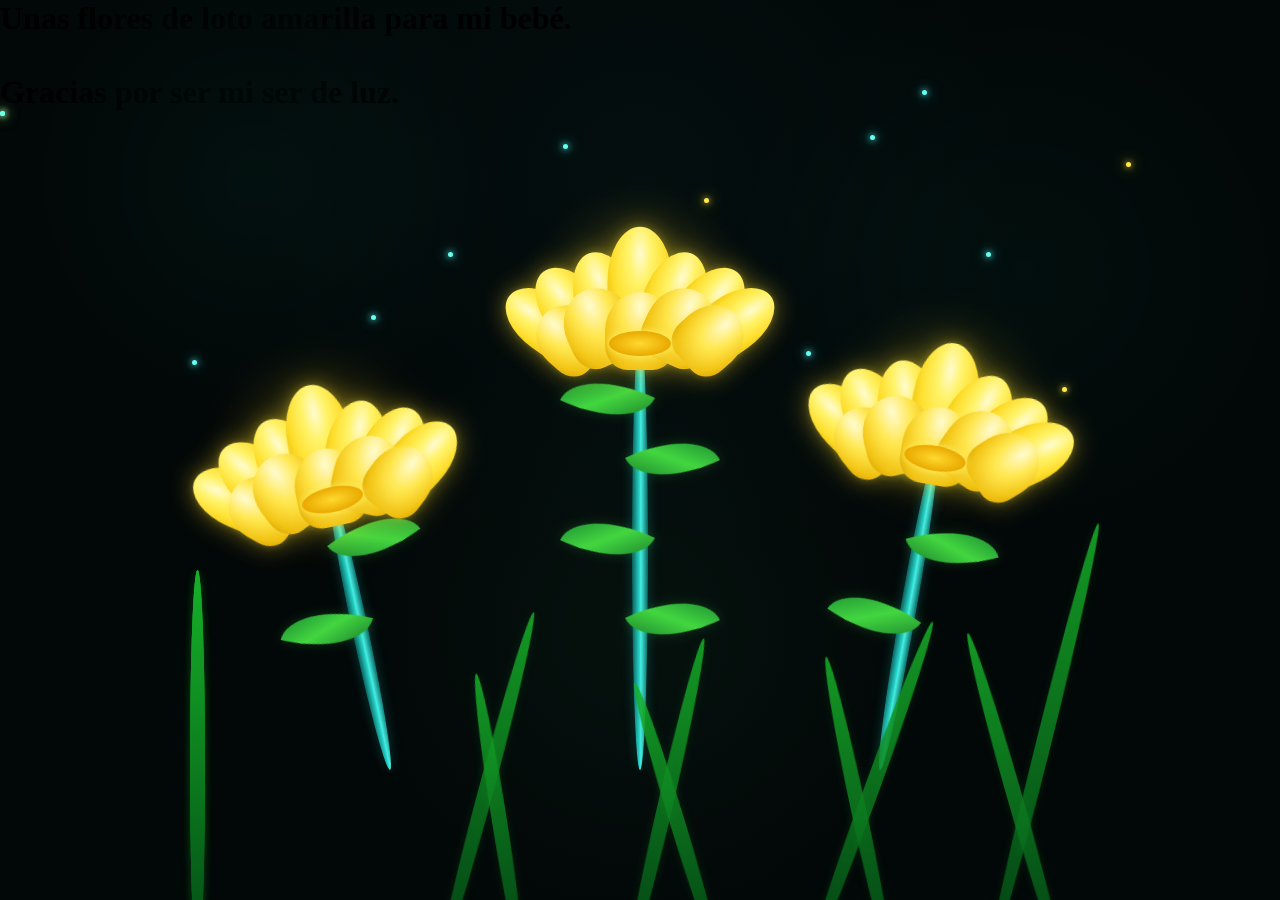
==== commit dbcb6f7d: "Update flower.html" ====
--- a/flower.html
+++ b/flower.html
@@ -1,332 +1,1030 @@
 <!DOCTYPE html>
 <html lang="es">
-  <head>
-    <meta charset="UTF-8" />
-    <meta http-equiv="X-UA-Compatible" content="IE=edge" />
-    <meta name="viewport" content="width=device-width, initial-scale=1.0" />
-    <link rel="stylesheet" href="css/main.css" />
-    <link rel="icon" href="img/flowers.png" type="image/x-icon" />
-    <title>Flower</title>
-  </head>
-  <body class="container">
-    <audio src="sound/ChristianBasso&HaienQiu-Flowers.mp3" autoplay></audio>
-    <div id="lyrics">
-     
+
+<head>
+    <meta charset="UTF-8">
+    <meta http-equiv="X-UA-Compatible" content="IE=edge">
+    <meta name="viewport" content="width=device-width, initial-scale=1.0">
+
+    <link rel="icon" href="img/flowers.png" type="image/x-icon">
+
+    <title>Flowers</title>
+
+    <style>
+
+        * {
+            margin: 0;
+            padding: 0;
+            box-sizing: border-box;
+        }
+
+        body {
+            width: 100%;
+            height: 100vh;
+            overflow: hidden;
+            background:
+                radial-gradient(circle at 50% 70%, rgba(21, 65, 45, 0.18), transparent 35%),
+                radial-gradient(circle at 50% 20%, rgba(20, 70, 75, 0.12), transparent 40%),
+                #020707;
+        }
+
+        .scene {
+            position: relative;
+            width: 100%;
+            height: 100vh;
+            overflow: hidden;
+        }
+
+
+        /* ========================= */
+        /* FONDO NOCTURNO */
+        /* ========================= */
+
+        .night {
+            position: absolute;
+            inset: 0;
+            background:
+                radial-gradient(circle at 20% 20%, rgba(0,255,220,.04), transparent 20%),
+                radial-gradient(circle at 80% 30%, rgba(0,255,220,.03), transparent 25%);
+        }
+
+
+        /* ========================= */
+        /* PARTÍCULAS */
+        /* ========================= */
+
+        .particle {
+            position: absolute;
+            width: 5px;
+            height: 5px;
+            border-radius: 50%;
+
+            background: #64fff2;
+
+            box-shadow:
+                0 0 6px #64fff2,
+                0 0 14px #2dfff0;
+
+            animation: twinkle 3s infinite ease-in-out;
+        }
+
+        .particle.yellow {
+            background: #ffe94d;
+
+            box-shadow:
+                0 0 6px #ffe94d,
+                0 0 15px #ffd500;
+        }
+
+
+        .particle:nth-child(1) {
+            left: 10%;
+            top: 20%;
+            animation-delay: .4s;
+        }
+
+        .particle:nth-child(2) {
+            left: 22%;
+            top: 13%;
+            animation-delay: 1.3s;
+        }
+
+        .particle:nth-child(3) {
+            left: 35%;
+            top: 28%;
+            animation-delay: .7s;
+        }
+
+        .particle:nth-child(4) {
+            left: 44%;
+            top: 16%;
+            animation-delay: 2s;
+        }
+
+        .particle:nth-child(5) {
+            left: 55%;
+            top: 22%;
+            animation-delay: .2s;
+        }
+
+        .particle:nth-child(6) {
+            left: 68%;
+            top: 15%;
+            animation-delay: 1.5s;
+        }
+
+        .particle:nth-child(7) {
+            left: 77%;
+            top: 28%;
+            animation-delay: .8s;
+        }
+
+        .particle:nth-child(8) {
+            left: 88%;
+            top: 18%;
+            animation-delay: 2.2s;
+        }
+
+        .particle:nth-child(9) {
+            left: 15%;
+            top: 40%;
+            animation-delay: 1.2s;
+        }
+
+        .particle:nth-child(10) {
+            left: 29%;
+            top: 35%;
+            animation-delay: .4s;
+        }
+
+        .particle:nth-child(11) {
+            left: 63%;
+            top: 39%;
+            animation-delay: 1.7s;
+        }
+
+        .particle:nth-child(12) {
+            left: 83%;
+            top: 43%;
+            animation-delay: .9s;
+        }
+
+        .particle:nth-child(13) {
+            left: 47%;
+            top: 31%;
+            animation-delay: 2.4s;
+        }
+
+        .particle:nth-child(14) {
+            left: 72%;
+            top: 10%;
+            animation-delay: 1.1s;
+        }
+
+
+        @keyframes twinkle {
+
+            0%, 100% {
+                opacity: .2;
+                transform: scale(.6);
+            }
+
+            50% {
+                opacity: 1;
+                transform: scale(1.4);
+            }
+
+        }
+
+
+        /* ========================= */
+        /* GRUPO DE FLORES */
+        /* ========================= */
+
+        .garden {
+            position: absolute;
+
+            left: 50%;
+            bottom: 0;
+
+            width: 900px;
+            height: 700px;
+
+            transform: translateX(-50%);
+        }
+
+
+        /* ========================= */
+        /* FLOR DE LOTO */
+        /* ========================= */
+
+        .lotus {
+            position: absolute;
+
+            bottom: 130px;
+
+            width: 220px;
+            height: 480px;
+
+            transform-origin: bottom center;
+
+            animation:
+                grow 2.7s ease-out both,
+                sway 6s ease-in-out infinite 2.7s;
+        }
+
+
+        /* POSICIONES */
+
+        .lotus--1 {
+            left: 90px;
+            height: 390px;
+            transform: rotate(-12deg);
+        }
+
+        .lotus--2 {
+            left: 340px;
+            height: 540px;
+        }
+
+        .lotus--3 {
+            right: 100px;
+            height: 430px;
+            transform: rotate(10deg);
+        }
+
+
+        /* ========================= */
+        /* TALLO */
+        /* ========================= */
+
+        .stem {
+            position: absolute;
+
+            bottom: 0;
+            left: 50%;
+
+            width: 16px;
+            height: calc(100% - 100px);
+
+            transform: translateX(-50%);
+
+            border-radius: 50%;
+
+            background:
+                linear-gradient(
+                    to right,
+                    #075c59,
+                    #26d1c8 45%,
+                    #45eee2 55%,
+                    #076461
+                );
+
+            box-shadow:
+                0 0 12px rgba(38, 209, 200, .25);
+        }
+
+
+        /* ========================= */
+        /* HOJAS DEL TALLO */
+        /* ========================= */
+
+        .leaf {
+            position: absolute;
+
+            width: 85px;
+            height: 42px;
+
+            background:
+                linear-gradient(
+                    135deg,
+                    #0e742e,
+                    #43d640,
+                    #0c6627
+                );
+
+            border-radius:
+                100% 0
+                100% 0;
+
+            filter:
+                drop-shadow(
+                    0 0 6px
+                    rgba(61, 221, 73, .2)
+                );
+        }
+
+
+        .leaf.left {
+
+            left: 35px;
+
+            transform:
+                rotate(25deg);
+        }
+
+
+        .leaf.right {
+
+            right: 35px;
+
+            transform:
+                scaleX(-1)
+                rotate(25deg);
+        }
+
+
+        .leaf--1 {
+            bottom: 130px;
+        }
+
+        .leaf--2 {
+            bottom: 210px;
+        }
+
+        .leaf--3 {
+            bottom: 290px;
+        }
+
+        .leaf--4 {
+            bottom: 350px;
+        }
+
+
+        /* ========================= */
+        /* CABEZA DEL LOTO */
+        /* ========================= */
+
+        .flower-head {
+
+            position: absolute;
+
+            top: 0;
+            left: 50%;
+
+            width: 210px;
+            height: 150px;
+
+            transform:
+                translateX(-50%)
+                scale(0);
+
+            transform-origin:
+                center bottom;
+
+            animation:
+                bloom 2s ease-out
+                1.6s forwards;
+
+            filter:
+                drop-shadow(
+                    0 0 12px
+                    rgba(255, 220, 40, .45)
+                );
+        }
+
+
+        /* ========================= */
+        /* PÉTALOS */
+        /* ========================= */
+
+        .petal {
+
+            position: absolute;
+
+            left: 50%;
+            bottom: 28px;
+
+            width: 62px;
+            height: 105px;
+
+            margin-left: -31px;
+
+            transform-origin:
+                50% 100%;
+
+            border-radius:
+                70% 70% 45% 45%;
+
+            background:
+
+                radial-gradient(
+                    ellipse at 50% 25%,
+                    #fffbd0 0%,
+                    #fff36a 25%,
+                    #ffe12e 60%,
+                    #e8b900 100%
+                );
+
+            box-shadow:
+
+                inset 0 -10px 15px
+                rgba(214, 155, 0, .18),
+
+                0 0 8px
+                rgba(255, 231, 72, .22);
+        }
+
+
+        /* PÉTALOS TRASEROS */
+
+        .p1 {
+            transform:
+                translateX(-52px)
+                rotate(-55deg)
+                scale(.92);
+        }
+
+        .p2 {
+            transform:
+                translateX(-34px)
+                rotate(-38deg)
+                scale(.97);
+        }
+
+        .p3 {
+            transform:
+                translateX(-15px)
+                rotate(-20deg);
+        }
+
+        .p4 {
+            transform:
+                rotate(0deg)
+                translateY(-15px)
+                scale(1.05);
+        }
+
+        .p5 {
+            transform:
+                translateX(15px)
+                rotate(20deg);
+        }
+
+        .p6 {
+            transform:
+                translateX(34px)
+                rotate(38deg)
+                scale(.97);
+        }
+
+        .p7 {
+            transform:
+                translateX(52px)
+                rotate(55deg)
+                scale(.92);
+        }
+
+
+        /* ========================= */
+        /* PÉTALOS DELANTEROS */
+        /* ========================= */
+
+        .petal.front {
+
+            width: 70px;
+            height: 78px;
+
+            bottom: 18px;
+
+            margin-left: -35px;
+
+            background:
+
+                radial-gradient(
+                    ellipse at 50% 20%,
+                    #fffbd0,
+                    #ffe851 38%,
+                    #f5c817 75%,
+                    #cf9e00
+                );
+        }
+
+
+        .p8 {
+
+            transform:
+                translateX(-44px)
+                rotate(-48deg)
+                scale(.9);
+        }
+
+
+        .p9 {
+
+            transform:
+                translateX(-24px)
+                rotate(-25deg);
+        }
+
+
+        .p10 {
+
+            transform:
+                translateY(8px);
+        }
+
+
+        .p11 {
+
+            transform:
+                translateX(24px)
+                rotate(25deg);
+        }
+
+
+        .p12 {
+
+            transform:
+                translateX(44px)
+                rotate(48deg)
+                scale(.9);
+        }
+
+
+        /* ========================= */
+        /* CENTRO */
+        /* ========================= */
+
+        .flower-center {
+
+            position: absolute;
+
+            left: 50%;
+            bottom: 24px;
+
+            transform:
+                translateX(-50%);
+
+            width: 62px;
+            height: 25px;
+
+            border-radius: 50%;
+
+            background:
+
+                radial-gradient(
+                    ellipse,
+                    #ffd92f,
+                    #e9a900 70%
+                );
+
+            box-shadow:
+
+                0 0 7px
+                #fff06a,
+
+                0 0 20px
+                rgba(255, 218, 60, .55);
+        }
+
+
+        /* ========================= */
+        /* LUZ DETRÁS DE LAS FLORES */
+        /* ========================= */
+
+        .flower-glow {
+
+            position: absolute;
+
+            width: 220px;
+            height: 220px;
+
+            left: 50%;
+
+            top: -45px;
+
+            transform:
+                translateX(-50%);
+
+            border-radius: 50%;
+
+            background:
+
+                radial-gradient(
+                    circle,
+                    rgba(255, 218, 40, .22),
+                    rgba(255, 215, 40, .06) 45%,
+                    transparent 70%
+                );
+
+            filter:
+                blur(15px);
+
+            z-index: -1;
+        }
+
+
+        /* ========================= */
+        /* PASTO */
+        /* ========================= */
+
+        .grass {
+
+            position: absolute;
+
+            bottom: -60px;
+
+            width: 15px;
+            height: 390px;
+
+            border-radius: 100%;
+
+            transform-origin:
+                bottom;
+
+            background:
+
+                linear-gradient(
+                    to top,
+                    #034a16,
+                    #17b229
+                );
+
+            opacity: .85;
+
+            filter:
+                drop-shadow(
+                    0 0 5px
+                    rgba(20, 160, 40, .18)
+                );
+
+            animation:
+                grassMove
+                5s ease-in-out
+                infinite;
+        }
+
+
+        .grass:nth-of-type(1) {
+            left: 5%;
+            transform: rotate(-17deg);
+        }
+
+        .grass:nth-of-type(2) {
+            left: 12%;
+            height: 500px;
+            transform: rotate(9deg);
+        }
+
+        .grass:nth-of-type(3) {
+            left: 20%;
+            height: 310px;
+            transform: rotate(-23deg);
+        }
+
+        .grass:nth-of-type(4) {
+            left: 27%;
+            height: 360px;
+            transform: rotate(15deg);
+        }
+
+        .grass:nth-of-type(5) {
+            left: 36%;
+            height: 290px;
+            transform: rotate(-9deg);
+        }
+
+        .grass:nth-of-type(6) {
+            left: 48%;
+            height: 330px;
+            transform: rotate(13deg);
+        }
+
+        .grass:nth-of-type(7) {
+            left: 58%;
+            height: 290px;
+            transform: rotate(-17deg);
+        }
+
+        .grass:nth-of-type(8) {
+            left: 68%;
+            height: 360px;
+            transform: rotate(20deg);
+        }
+
+        .grass:nth-of-type(9) {
+            left: 77%;
+            height: 310px;
+            transform: rotate(-12deg);
+        }
+
+        .grass:nth-of-type(10) {
+            left: 88%;
+            height: 450px;
+            transform: rotate(14deg);
+        }
+
+        .grass:nth-of-type(11) {
+            left: 96%;
+            height: 340px;
+            transform: rotate(-16deg);
+        }
+
+
+        /* ========================= */
+        /* ANIMACIONES */
+        /* ========================= */
+
+        @keyframes bloom {
+
+            0% {
+
+                transform:
+                    translateX(-50%)
+                    scale(0)
+                    rotate(-8deg);
+
+                opacity: 0;
+            }
+
+
+            60% {
+
+                transform:
+                    translateX(-50%)
+                    scale(1.1);
+            }
+
+
+            100% {
+
+                transform:
+                    translateX(-50%)
+                    scale(1);
+
+                opacity: 1;
+            }
+
+        }
+
+
+        @keyframes grow {
+
+            0% {
+
+                transform:
+                    scaleY(0);
+
+                opacity: 0;
+            }
+
+
+            100% {
+
+                opacity: 1;
+            }
+
+        }
+
+
+        @keyframes sway {
+
+            0%, 100% {
+
+                rotate: -1.5deg;
+            }
+
+
+            50% {
+
+                rotate: 1.5deg;
+            }
+
+        }
+
+
+        @keyframes grassMove {
+
+            0%, 100% {
+
+                rotate: -2deg;
+            }
+
+
+            50% {
+
+                rotate: 3deg;
+            }
+
+        }
+
+
+        /* ========================= */
+        /* RESPONSIVE */
+        /* ========================= */
+
+        @media screen and (max-width: 700px) {
+
+            .garden {
+
+                width: 620px;
+
+                transform:
+                    translateX(-50%)
+                    scale(.8);
+
+                transform-origin:
+                    bottom center;
+            }
+
+
+            .lotus--1 {
+
+                left: 60px;
+            }
+
+
+            .lotus--2 {
+
+                left: 205px;
+            }
+
+
+            .lotus--3 {
+
+                right: 50px;
+            }
+
+        }
+
+    </style>
+
+</head>
+
+
+<body>
+
+
+    <!-- Música -->
+    <audio
+        src="sound/ChristianBasso&HaienQiu-Flowers.mp3"
+        autoplay
+        loop>
+    </audio>
+
+
+    <div class="scene">
+
+
+        <div class="night"></div>
+
+        <h1 class="titulo">
+            Unas flores de loto amarilla para mi bebé.
+            <br><br>
+            Gracias por ser mi ser de luz.
+</h1>
+
+
+        <!-- Luces -->
+
+        <span class="particle"></span>
+        <span class="particle"></span>
+        <span class="particle yellow"></span>
+        <span class="particle"></span>
+        <span class="particle"></span>
+        <span class="particle yellow"></span>
+        <span class="particle"></span>
+        <span class="particle"></span>
+        <span class="particle"></span>
+        <span class="particle yellow"></span>
+        <span class="particle"></span>
+        <span class="particle"></span>
+        <span class="particle yellow"></span>
+        <span class="particle"></span>
+
+
+        <div class="garden">
+
+
+            <!-- ================= -->
+            <!-- LOTO IZQUIERDO -->
+            <!-- ================= -->
+
+            <div class="lotus lotus--1">
+
+
+                <div class="stem"></div>
+
+
+                <div class="leaf left leaf--1"></div>
+                <div class="leaf right leaf--2"></div>
+                <div class="leaf left leaf--3"></div>
+
+
+                <div class="flower-head">
+
+                    <div class="flower-glow"></div>
+
+                    <div class="petal p1"></div>
+                    <div class="petal p2"></div>
+                    <div class="petal p3"></div>
+                    <div class="petal p4"></div>
+                    <div class="petal p5"></div>
+                    <div class="petal p6"></div>
+                    <div class="petal p7"></div>
+
+                    <div class="petal front p8"></div>
+                    <div class="petal front p9"></div>
+                    <div class="petal front p10"></div>
+                    <div class="petal front p11"></div>
+                    <div class="petal front p12"></div>
+
+                    <div class="flower-center"></div>
+
+                </div>
+
+
+            </div>
+
+
+
+            <!-- ================= -->
+            <!-- LOTO CENTRAL -->
+            <!-- ================= -->
+
+            <div class="lotus lotus--2">
+
+
+                <div class="stem"></div>
+
+
+                <div class="leaf right leaf--1"></div>
+                <div class="leaf left leaf--2"></div>
+                <div class="leaf right leaf--3"></div>
+                <div class="leaf left leaf--4"></div>
+
+
+                <div class="flower-head">
+
+                    <div class="flower-glow"></div>
+
+                    <div class="petal p1"></div>
+                    <div class="petal p2"></div>
+                    <div class="petal p3"></div>
+                    <div class="petal p4"></div>
+                    <div class="petal p5"></div>
+                    <div class="petal p6"></div>
+                    <div class="petal p7"></div>
+
+                    <div class="petal front p8"></div>
+                    <div class="petal front p9"></div>
+                    <div class="petal front p10"></div>
+                    <div class="petal front p11"></div>
+                    <div class="petal front p12"></div>
+
+                    <div class="flower-center"></div>
+
+                </div>
+
+
+            </div>
+
+
+
+            <!-- ================= -->
+            <!-- LOTO DERECHO -->
+            <!-- ================= -->
+
+            <div class="lotus lotus--3">
+
+
+                <div class="stem"></div>
+
+
+                <div class="leaf left leaf--1"></div>
+                <div class="leaf right leaf--2"></div>
+                <div class="leaf left leaf--3"></div>
+
+
+                <div class="flower-head">
+
+                    <div class="flower-glow"></div>
+
+                    <div class="petal p1"></div>
+                    <div class="petal p2"></div>
+                    <div class="petal p3"></div>
+                    <div class="petal p4"></div>
+                    <div class="petal p5"></div>
+                    <div class="petal p6"></div>
+                    <div class="petal p7"></div>
+
+                    <div class="petal front p8"></div>
+                    <div class="petal front p9"></div>
+                    <div class="petal front p10"></div>
+                    <div class="petal front p11"></div>
+                    <div class="petal front p12"></div>
+
+                    <div class="flower-center"></div>
+
+                </div>
+
+
+            </div>
+
+
+
+            <!-- PASTO -->
+
+            <div class="grass"></div>
+            <div class="grass"></div>
+            <div class="grass"></div>
+            <div class="grass"></div>
+            <div class="grass"></div>
+            <div class="grass"></div>
+            <div class="grass"></div>
+            <div class="grass"></div>
+            <div class="grass"></div>
+            <div class="grass"></div>
+            <div class="grass"></div>
+
+
+        </div>
+
+
     </div>
-    <h1 class="titulo">Estas flores amarillas son un reflejo de la alegría que traes a mi vida. <br> <br>
-      Gracias por iluminar mis días con tu presencia.</h1>
-  
-    <div class="night"></div>
-    <div class="flowers">
-      <div class="flower flower--1">
-        <div class="flower__leafs flower__leafs--1">
-          <div class="flower__leaf flower__leaf--1"></div>
-          <div class="flower__leaf flower__leaf--2"></div>
-          <div class="flower__leaf flower__leaf--3"></div>
-          <div class="flower__leaf flower__leaf--4"></div>
-          <div class="flower__white-circle"></div>
-
-          <div class="flower__light flower__light--1"></div>
-          <div class="flower__light flower__light--2"></div>
-          <div class="flower__light flower__light--3"></div>
-          <div class="flower__light flower__light--4"></div>
-          <div class="flower__light flower__light--5"></div>
-          <div class="flower__light flower__light--6"></div>
-          <div class="flower__light flower__light--7"></div>
-          <div class="flower__light flower__light--8"></div>
-        </div>
-        <div class="flower__line">
-          <div class="flower__line__leaf flower__line__leaf--1"></div>
-          <div class="flower__line__leaf flower__line__leaf--2"></div>
-          <div class="flower__line__leaf flower__line__leaf--3"></div>
-          <div class="flower__line__leaf flower__line__leaf--4"></div>
-          <div class="flower__line__leaf flower__line__leaf--5"></div>
-          <div class="flower__line__leaf flower__line__leaf--6"></div>
-        </div>
-      </div>
-
-      <div class="flower flower--2">
-        <div class="flower__leafs flower__leafs--2">
-          <div class="flower__leaf flower__leaf--1"></div>
-          <div class="flower__leaf flower__leaf--2"></div>
-          <div class="flower__leaf flower__leaf--3"></div>
-          <div class="flower__leaf flower__leaf--4"></div>
-          <div class="flower__white-circle"></div>
-
-          <div class="flower__light flower__light--1"></div>
-          <div class="flower__light flower__light--2"></div>
-          <div class="flower__light flower__light--3"></div>
-          <div class="flower__light flower__light--4"></div>
-          <div class="flower__light flower__light--5"></div>
-          <div class="flower__light flower__light--6"></div>
-          <div class="flower__light flower__light--7"></div>
-          <div class="flower__light flower__light--8"></div>
-        </div>
-        <div class="flower__line">
-          <div class="flower__line__leaf flower__line__leaf--1"></div>
-          <div class="flower__line__leaf flower__line__leaf--2"></div>
-          <div class="flower__line__leaf flower__line__leaf--3"></div>
-          <div class="flower__line__leaf flower__line__leaf--4"></div>
-        </div>
-      </div>
-
-      <div class="flower flower--3">
-        <div class="flower__leafs flower__leafs--3">
-          <div class="flower__leaf flower__leaf--1"></div>
-          <div class="flower__leaf flower__leaf--2"></div>
-          <div class="flower__leaf flower__leaf--3"></div>
-          <div class="flower__leaf flower__leaf--4"></div>
-          <div class="flower__white-circle"></div>
-
-          <div class="flower__light flower__light--1"></div>
-          <div class="flower__light flower__light--2"></div>
-          <div class="flower__light flower__light--3"></div>
-          <div class="flower__light flower__light--4"></div>
-          <div class="flower__light flower__light--5"></div>
-          <div class="flower__light flower__light--6"></div>
-          <div class="flower__light flower__light--7"></div>
-          <div class="flower__light flower__light--8"></div>
-        </div>
-        <div class="flower__line">
-          <div class="flower__line__leaf flower__line__leaf--1"></div>
-          <div class="flower__line__leaf flower__line__leaf--2"></div>
-          <div class="flower__line__leaf flower__line__leaf--3"></div>
-          <div class="flower__line__leaf flower__line__leaf--4"></div>
-        </div>
-      </div>
-
-      <div class="grow-ans" style="--d: 1.2s">
-        <div class="flower__g-long">
-          <div class="flower__g-long__top"></div>
-          <div class="flower__g-long__bottom"></div>
-        </div>
-      </div>
-
-      <div class="growing-grass">
-        <div class="flower__grass flower__grass--1">
-          <div class="flower__grass--top"></div>
-          <div class="flower__grass--bottom"></div>
-          <div class="flower__grass__leaf flower__grass__leaf--1"></div>
-          <div class="flower__grass__leaf flower__grass__leaf--2"></div>
-          <div class="flower__grass__leaf flower__grass__leaf--3"></div>
-          <div class="flower__grass__leaf flower__grass__leaf--4"></div>
-          <div class="flower__grass__leaf flower__grass__leaf--5"></div>
-          <div class="flower__grass__leaf flower__grass__leaf--6"></div>
-          <div class="flower__grass__leaf flower__grass__leaf--7"></div>
-          <div class="flower__grass__leaf flower__grass__leaf--8"></div>
-          <div class="flower__grass__overlay"></div>
-        </div>
-      </div>
-
-      <div class="growing-grass">
-        <div class="flower__grass flower__grass--2">
-          <div class="flower__grass--top"></div>
-          <div class="flower__grass--bottom"></div>
-          <div class="flower__grass__leaf flower__grass__leaf--1"></div>
-          <div class="flower__grass__leaf flower__grass__leaf--2"></div>
-          <div class="flower__grass__leaf flower__grass__leaf--3"></div>
-          <div class="flower__grass__leaf flower__grass__leaf--4"></div>
-          <div class="flower__grass__leaf flower__grass__leaf--5"></div>
-          <div class="flower__grass__leaf flower__grass__leaf--6"></div>
-          <div class="flower__grass__leaf flower__grass__leaf--7"></div>
-          <div class="flower__grass__leaf flower__grass__leaf--8"></div>
-          <div class="flower__grass__overlay"></div>
-        </div>
-      </div>
-
-      <div class="grow-ans" style="--d: 2.4s">
-        <div class="flower__g-right flower__g-right--1">
-          <div class="leaf"></div>
-        </div>
-      </div>
-
-      <div class="grow-ans" style="--d: 2.8s">
-        <div class="flower__g-right flower__g-right--2">
-          <div class="leaf"></div>
-        </div>
-      </div>
-
-      <div class="grow-ans" style="--d: 2.8s">
-        <div class="flower__g-front">
-          <div
-            class="flower__g-front__leaf-wrapper flower__g-front__leaf-wrapper--1"
-          >
-            <div class="flower__g-front__leaf"></div>
-          </div>
-          <div
-            class="flower__g-front__leaf-wrapper flower__g-front__leaf-wrapper--2"
-          >
-            <div class="flower__g-front__leaf"></div>
-          </div>
-          <div
-            class="flower__g-front__leaf-wrapper flower__g-front__leaf-wrapper--3"
-          >
-            <div class="flower__g-front__leaf"></div>
-          </div>
-          <div
-            class="flower__g-front__leaf-wrapper flower__g-front__leaf-wrapper--4"
-          >
-            <div class="flower__g-front__leaf"></div>
-          </div>
-          <div
-            class="flower__g-front__leaf-wrapper flower__g-front__leaf-wrapper--5"
-          >
-            <div class="flower__g-front__leaf"></div>
-          </div>
-          <div
-            class="flower__g-front__leaf-wrapper flower__g-front__leaf-wrapper--6"
-          >
-            <div class="flower__g-front__leaf"></div>
-          </div>
-          <div
-            class="flower__g-front__leaf-wrapper flower__g-front__leaf-wrapper--7"
-          >
-            <div class="flower__g-front__leaf"></div>
-          </div>
-          <div
-            class="flower__g-front__leaf-wrapper flower__g-front__leaf-wrapper--8"
-          >
-            <div class="flower__g-front__leaf"></div>
-          </div>
-          <div class="flower__g-front__line"></div>
-        </div>
-      </div>
-
-      <div class="grow-ans" style="--d: 3.2s">
-        <div class="flower__g-fr">
-          <div class="leaf"></div>
-          <div class="flower__g-fr__leaf flower__g-fr__leaf--1"></div>
-          <div class="flower__g-fr__leaf flower__g-fr__leaf--2"></div>
-          <div class="flower__g-fr__leaf flower__g-fr__leaf--3"></div>
-          <div class="flower__g-fr__leaf flower__g-fr__leaf--4"></div>
-          <div class="flower__g-fr__leaf flower__g-fr__leaf--5"></div>
-          <div class="flower__g-fr__leaf flower__g-fr__leaf--6"></div>
-          <div class="flower__g-fr__leaf flower__g-fr__leaf--7"></div>
-          <div class="flower__g-fr__leaf flower__g-fr__leaf--8"></div>
-        </div>
-      </div>
-
-      <div class="long-g long-g--0">
-        <div class="grow-ans" style="--d: 3s">
-          <div class="leaf leaf--0"></div>
-        </div>
-        <div class="grow-ans" style="--d: 2.2s">
-          <div class="leaf leaf--1"></div>
-        </div>
-        <div class="grow-ans" style="--d: 3.4s">
-          <div class="leaf leaf--2"></div>
-        </div>
-        <div class="grow-ans" style="--d: 3.6s">
-          <div class="leaf leaf--3"></div>
-        </div>
-      </div>
-
-      <div class="long-g long-g--1">
-        <div class="grow-ans" style="--d: 3.6s">
-          <div class="leaf leaf--0"></div>
-        </div>
-        <div class="grow-ans" style="--d: 3.8s">
-          <div class="leaf leaf--1"></div>
-        </div>
-        <div class="grow-ans" style="--d: 4s">
-          <div class="leaf leaf--2"></div>
-        </div>
-        <div class="grow-ans" style="--d: 4.2s">
-          <div class="leaf leaf--3"></div>
-        </div>
-      </div>
-
-      <div class="long-g long-g--2">
-        <div class="grow-ans" style="--d: 4s">
-          <div class="leaf leaf--0"></div>
-        </div>
-        <div class="grow-ans" style="--d: 4.2s">
-          <div class="leaf leaf--1"></div>
-        </div>
-        <div class="grow-ans" style="--d: 4.4s">
-          <div class="leaf leaf--2"></div>
-        </div>
-        <div class="grow-ans" style="--d: 4.6s">
-          <div class="leaf leaf--3"></div>
-        </div>
-      </div>
-
-      <div class="long-g long-g--3">
-        <div class="grow-ans" style="--d: 4s">
-          <div class="leaf leaf--0"></div>
-        </div>
-        <div class="grow-ans" style="--d: 4.2s">
-          <div class="leaf leaf--1"></div>
-        </div>
-        <div class="grow-ans" style="--d: 3s">
-          <div class="leaf leaf--2"></div>
-        </div>
-        <div class="grow-ans" style="--d: 3.6s">
-          <div class="leaf leaf--3"></div>
-        </div>
-      </div>
-
-      <div class="long-g long-g--4">
-        <div class="grow-ans" style="--d: 4s">
-          <div class="leaf leaf--0"></div>
-        </div>
-        <div class="grow-ans" style="--d: 4.2s">
-          <div class="leaf leaf--1"></div>
-        </div>
-        <div class="grow-ans" style="--d: 3s">
-          <div class="leaf leaf--2"></div>
-        </div>
-        <div class="grow-ans" style="--d: 3.6s">
-          <div class="leaf leaf--3"></div>
-        </div>
-      </div>
-
-      <div class="long-g long-g--5">
-        <div class="grow-ans" style="--d: 4s">
-          <div class="leaf leaf--0"></div>
-        </div>
-        <div class="grow-ans" style="--d: 4.2s">
-          <div class="leaf leaf--1"></div>
-        </div>
-        <div class="grow-ans" style="--d: 3s">
-          <div class="leaf leaf--2"></div>
-        </div>
-        <div class="grow-ans" style="--d: 3.6s">
-          <div class="leaf leaf--3"></div>
-        </div>
-      </div>
-
-      <div class="long-g long-g--6">
-        <div class="grow-ans" style="--d: 4.2s">
-          <div class="leaf leaf--0"></div>
-        </div>
-        <div class="grow-ans" style="--d: 4.4s">
-          <div class="leaf leaf--1"></div>
-        </div>
-        <div class="grow-ans" style="--d: 4.6s">
-          <div class="leaf leaf--2"></div>
-        </div>
-        <div class="grow-ans" style="--d: 4.8s">
-          <div class="leaf leaf--3"></div>
-        </div>
-      </div>
-
-      <div class="long-g long-g--7">
-        <div class="grow-ans" style="--d: 3s">
-          <div class="leaf leaf--0"></div>
-        </div>
-        <div class="grow-ans" style="--d: 3.2s">
-          <div class="leaf leaf--1"></div>
-        </div>
-        <div class="grow-ans" style="--d: 3.5s">
-          <div class="leaf leaf--2"></div>
-        </div>
-        <div class="grow-ans" style="--d: 3.6s">
-          <div class="leaf leaf--3"></div>
-        </div>
-      </div>
-    </div>
-    <script src="anim.js"></script>
-    <script src="main.js"></script>
-  </body>
-</html>+
+
+</body>
+
+</html>
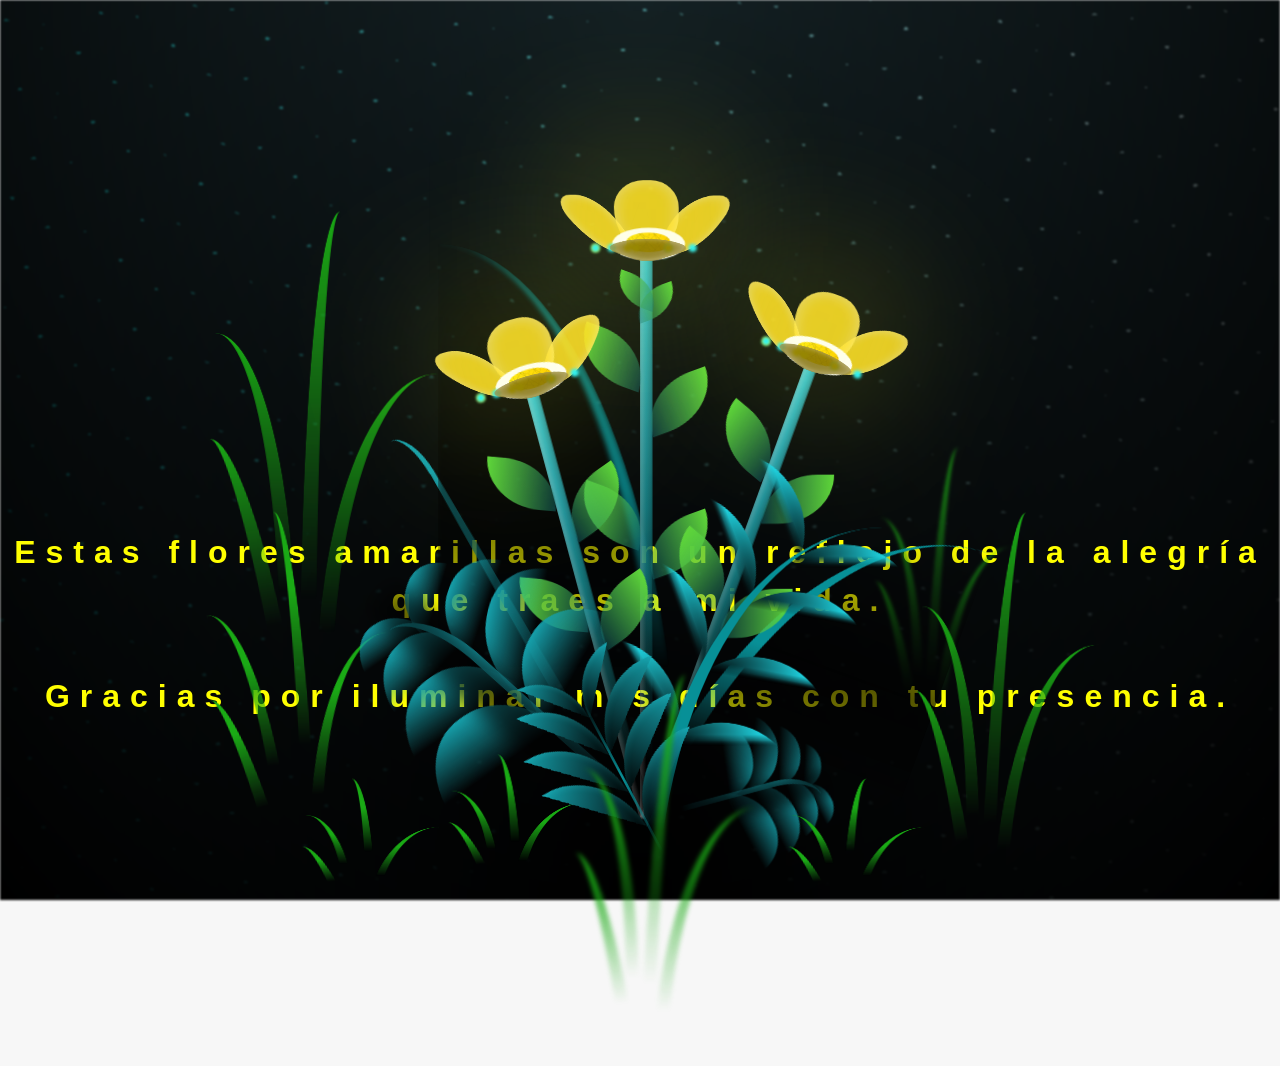
==== commit dc7521cd: "Add files via upload" ====
--- a/flower.html
+++ b/flower.html
@@ -1,1030 +1,332 @@
 <!DOCTYPE html>
 <html lang="es">
-
-<head>
-    <meta charset="UTF-8">
-    <meta http-equiv="X-UA-Compatible" content="IE=edge">
-    <meta name="viewport" content="width=device-width, initial-scale=1.0">
-
-    <link rel="icon" href="img/flowers.png" type="image/x-icon">
-
-    <title>Flowers</title>
-
-    <style>
-
-        * {
-            margin: 0;
-            padding: 0;
-            box-sizing: border-box;
-        }
-
-        body {
-            width: 100%;
-            height: 100vh;
-            overflow: hidden;
-            background:
-                radial-gradient(circle at 50% 70%, rgba(21, 65, 45, 0.18), transparent 35%),
-                radial-gradient(circle at 50% 20%, rgba(20, 70, 75, 0.12), transparent 40%),
-                #020707;
-        }
-
-        .scene {
-            position: relative;
-            width: 100%;
-            height: 100vh;
-            overflow: hidden;
-        }
-
-
-        /* ========================= */
-        /* FONDO NOCTURNO */
-        /* ========================= */
-
-        .night {
-            position: absolute;
-            inset: 0;
-            background:
-                radial-gradient(circle at 20% 20%, rgba(0,255,220,.04), transparent 20%),
-                radial-gradient(circle at 80% 30%, rgba(0,255,220,.03), transparent 25%);
-        }
-
-
-        /* ========================= */
-        /* PARTÍCULAS */
-        /* ========================= */
-
-        .particle {
-            position: absolute;
-            width: 5px;
-            height: 5px;
-            border-radius: 50%;
-
-            background: #64fff2;
-
-            box-shadow:
-                0 0 6px #64fff2,
-                0 0 14px #2dfff0;
-
-            animation: twinkle 3s infinite ease-in-out;
-        }
-
-        .particle.yellow {
-            background: #ffe94d;
-
-            box-shadow:
-                0 0 6px #ffe94d,
-                0 0 15px #ffd500;
-        }
-
-
-        .particle:nth-child(1) {
-            left: 10%;
-            top: 20%;
-            animation-delay: .4s;
-        }
-
-        .particle:nth-child(2) {
-            left: 22%;
-            top: 13%;
-            animation-delay: 1.3s;
-        }
-
-        .particle:nth-child(3) {
-            left: 35%;
-            top: 28%;
-            animation-delay: .7s;
-        }
-
-        .particle:nth-child(4) {
-            left: 44%;
-            top: 16%;
-            animation-delay: 2s;
-        }
-
-        .particle:nth-child(5) {
-            left: 55%;
-            top: 22%;
-            animation-delay: .2s;
-        }
-
-        .particle:nth-child(6) {
-            left: 68%;
-            top: 15%;
-            animation-delay: 1.5s;
-        }
-
-        .particle:nth-child(7) {
-            left: 77%;
-            top: 28%;
-            animation-delay: .8s;
-        }
-
-        .particle:nth-child(8) {
-            left: 88%;
-            top: 18%;
-            animation-delay: 2.2s;
-        }
-
-        .particle:nth-child(9) {
-            left: 15%;
-            top: 40%;
-            animation-delay: 1.2s;
-        }
-
-        .particle:nth-child(10) {
-            left: 29%;
-            top: 35%;
-            animation-delay: .4s;
-        }
-
-        .particle:nth-child(11) {
-            left: 63%;
-            top: 39%;
-            animation-delay: 1.7s;
-        }
-
-        .particle:nth-child(12) {
-            left: 83%;
-            top: 43%;
-            animation-delay: .9s;
-        }
-
-        .particle:nth-child(13) {
-            left: 47%;
-            top: 31%;
-            animation-delay: 2.4s;
-        }
-
-        .particle:nth-child(14) {
-            left: 72%;
-            top: 10%;
-            animation-delay: 1.1s;
-        }
-
-
-        @keyframes twinkle {
-
-            0%, 100% {
-                opacity: .2;
-                transform: scale(.6);
-            }
-
-            50% {
-                opacity: 1;
-                transform: scale(1.4);
-            }
-
-        }
-
-
-        /* ========================= */
-        /* GRUPO DE FLORES */
-        /* ========================= */
-
-        .garden {
-            position: absolute;
-
-            left: 50%;
-            bottom: 0;
-
-            width: 900px;
-            height: 700px;
-
-            transform: translateX(-50%);
-        }
-
-
-        /* ========================= */
-        /* FLOR DE LOTO */
-        /* ========================= */
-
-        .lotus {
-            position: absolute;
-
-            bottom: 130px;
-
-            width: 220px;
-            height: 480px;
-
-            transform-origin: bottom center;
-
-            animation:
-                grow 2.7s ease-out both,
-                sway 6s ease-in-out infinite 2.7s;
-        }
-
-
-        /* POSICIONES */
-
-        .lotus--1 {
-            left: 90px;
-            height: 390px;
-            transform: rotate(-12deg);
-        }
-
-        .lotus--2 {
-            left: 340px;
-            height: 540px;
-        }
-
-        .lotus--3 {
-            right: 100px;
-            height: 430px;
-            transform: rotate(10deg);
-        }
-
-
-        /* ========================= */
-        /* TALLO */
-        /* ========================= */
-
-        .stem {
-            position: absolute;
-
-            bottom: 0;
-            left: 50%;
-
-            width: 16px;
-            height: calc(100% - 100px);
-
-            transform: translateX(-50%);
-
-            border-radius: 50%;
-
-            background:
-                linear-gradient(
-                    to right,
-                    #075c59,
-                    #26d1c8 45%,
-                    #45eee2 55%,
-                    #076461
-                );
-
-            box-shadow:
-                0 0 12px rgba(38, 209, 200, .25);
-        }
-
-
-        /* ========================= */
-        /* HOJAS DEL TALLO */
-        /* ========================= */
-
-        .leaf {
-            position: absolute;
-
-            width: 85px;
-            height: 42px;
-
-            background:
-                linear-gradient(
-                    135deg,
-                    #0e742e,
-                    #43d640,
-                    #0c6627
-                );
-
-            border-radius:
-                100% 0
-                100% 0;
-
-            filter:
-                drop-shadow(
-                    0 0 6px
-                    rgba(61, 221, 73, .2)
-                );
-        }
-
-
-        .leaf.left {
-
-            left: 35px;
-
-            transform:
-                rotate(25deg);
-        }
-
-
-        .leaf.right {
-
-            right: 35px;
-
-            transform:
-                scaleX(-1)
-                rotate(25deg);
-        }
-
-
-        .leaf--1 {
-            bottom: 130px;
-        }
-
-        .leaf--2 {
-            bottom: 210px;
-        }
-
-        .leaf--3 {
-            bottom: 290px;
-        }
-
-        .leaf--4 {
-            bottom: 350px;
-        }
-
-
-        /* ========================= */
-        /* CABEZA DEL LOTO */
-        /* ========================= */
-
-        .flower-head {
-
-            position: absolute;
-
-            top: 0;
-            left: 50%;
-
-            width: 210px;
-            height: 150px;
-
-            transform:
-                translateX(-50%)
-                scale(0);
-
-            transform-origin:
-                center bottom;
-
-            animation:
-                bloom 2s ease-out
-                1.6s forwards;
-
-            filter:
-                drop-shadow(
-                    0 0 12px
-                    rgba(255, 220, 40, .45)
-                );
-        }
-
-
-        /* ========================= */
-        /* PÉTALOS */
-        /* ========================= */
-
-        .petal {
-
-            position: absolute;
-
-            left: 50%;
-            bottom: 28px;
-
-            width: 62px;
-            height: 105px;
-
-            margin-left: -31px;
-
-            transform-origin:
-                50% 100%;
-
-            border-radius:
-                70% 70% 45% 45%;
-
-            background:
-
-                radial-gradient(
-                    ellipse at 50% 25%,
-                    #fffbd0 0%,
-                    #fff36a 25%,
-                    #ffe12e 60%,
-                    #e8b900 100%
-                );
-
-            box-shadow:
-
-                inset 0 -10px 15px
-                rgba(214, 155, 0, .18),
-
-                0 0 8px
-                rgba(255, 231, 72, .22);
-        }
-
-
-        /* PÉTALOS TRASEROS */
-
-        .p1 {
-            transform:
-                translateX(-52px)
-                rotate(-55deg)
-                scale(.92);
-        }
-
-        .p2 {
-            transform:
-                translateX(-34px)
-                rotate(-38deg)
-                scale(.97);
-        }
-
-        .p3 {
-            transform:
-                translateX(-15px)
-                rotate(-20deg);
-        }
-
-        .p4 {
-            transform:
-                rotate(0deg)
-                translateY(-15px)
-                scale(1.05);
-        }
-
-        .p5 {
-            transform:
-                translateX(15px)
-                rotate(20deg);
-        }
-
-        .p6 {
-            transform:
-                translateX(34px)
-                rotate(38deg)
-                scale(.97);
-        }
-
-        .p7 {
-            transform:
-                translateX(52px)
-                rotate(55deg)
-                scale(.92);
-        }
-
-
-        /* ========================= */
-        /* PÉTALOS DELANTEROS */
-        /* ========================= */
-
-        .petal.front {
-
-            width: 70px;
-            height: 78px;
-
-            bottom: 18px;
-
-            margin-left: -35px;
-
-            background:
-
-                radial-gradient(
-                    ellipse at 50% 20%,
-                    #fffbd0,
-                    #ffe851 38%,
-                    #f5c817 75%,
-                    #cf9e00
-                );
-        }
-
-
-        .p8 {
-
-            transform:
-                translateX(-44px)
-                rotate(-48deg)
-                scale(.9);
-        }
-
-
-        .p9 {
-
-            transform:
-                translateX(-24px)
-                rotate(-25deg);
-        }
-
-
-        .p10 {
-
-            transform:
-                translateY(8px);
-        }
-
-
-        .p11 {
-
-            transform:
-                translateX(24px)
-                rotate(25deg);
-        }
-
-
-        .p12 {
-
-            transform:
-                translateX(44px)
-                rotate(48deg)
-                scale(.9);
-        }
-
-
-        /* ========================= */
-        /* CENTRO */
-        /* ========================= */
-
-        .flower-center {
-
-            position: absolute;
-
-            left: 50%;
-            bottom: 24px;
-
-            transform:
-                translateX(-50%);
-
-            width: 62px;
-            height: 25px;
-
-            border-radius: 50%;
-
-            background:
-
-                radial-gradient(
-                    ellipse,
-                    #ffd92f,
-                    #e9a900 70%
-                );
-
-            box-shadow:
-
-                0 0 7px
-                #fff06a,
-
-                0 0 20px
-                rgba(255, 218, 60, .55);
-        }
-
-
-        /* ========================= */
-        /* LUZ DETRÁS DE LAS FLORES */
-        /* ========================= */
-
-        .flower-glow {
-
-            position: absolute;
-
-            width: 220px;
-            height: 220px;
-
-            left: 50%;
-
-            top: -45px;
-
-            transform:
-                translateX(-50%);
-
-            border-radius: 50%;
-
-            background:
-
-                radial-gradient(
-                    circle,
-                    rgba(255, 218, 40, .22),
-                    rgba(255, 215, 40, .06) 45%,
-                    transparent 70%
-                );
-
-            filter:
-                blur(15px);
-
-            z-index: -1;
-        }
-
-
-        /* ========================= */
-        /* PASTO */
-        /* ========================= */
-
-        .grass {
-
-            position: absolute;
-
-            bottom: -60px;
-
-            width: 15px;
-            height: 390px;
-
-            border-radius: 100%;
-
-            transform-origin:
-                bottom;
-
-            background:
-
-                linear-gradient(
-                    to top,
-                    #034a16,
-                    #17b229
-                );
-
-            opacity: .85;
-
-            filter:
-                drop-shadow(
-                    0 0 5px
-                    rgba(20, 160, 40, .18)
-                );
-
-            animation:
-                grassMove
-                5s ease-in-out
-                infinite;
-        }
-
-
-        .grass:nth-of-type(1) {
-            left: 5%;
-            transform: rotate(-17deg);
-        }
-
-        .grass:nth-of-type(2) {
-            left: 12%;
-            height: 500px;
-            transform: rotate(9deg);
-        }
-
-        .grass:nth-of-type(3) {
-            left: 20%;
-            height: 310px;
-            transform: rotate(-23deg);
-        }
-
-        .grass:nth-of-type(4) {
-            left: 27%;
-            height: 360px;
-            transform: rotate(15deg);
-        }
-
-        .grass:nth-of-type(5) {
-            left: 36%;
-            height: 290px;
-            transform: rotate(-9deg);
-        }
-
-        .grass:nth-of-type(6) {
-            left: 48%;
-            height: 330px;
-            transform: rotate(13deg);
-        }
-
-        .grass:nth-of-type(7) {
-            left: 58%;
-            height: 290px;
-            transform: rotate(-17deg);
-        }
-
-        .grass:nth-of-type(8) {
-            left: 68%;
-            height: 360px;
-            transform: rotate(20deg);
-        }
-
-        .grass:nth-of-type(9) {
-            left: 77%;
-            height: 310px;
-            transform: rotate(-12deg);
-        }
-
-        .grass:nth-of-type(10) {
-            left: 88%;
-            height: 450px;
-            transform: rotate(14deg);
-        }
-
-        .grass:nth-of-type(11) {
-            left: 96%;
-            height: 340px;
-            transform: rotate(-16deg);
-        }
-
-
-        /* ========================= */
-        /* ANIMACIONES */
-        /* ========================= */
-
-        @keyframes bloom {
-
-            0% {
-
-                transform:
-                    translateX(-50%)
-                    scale(0)
-                    rotate(-8deg);
-
-                opacity: 0;
-            }
-
-
-            60% {
-
-                transform:
-                    translateX(-50%)
-                    scale(1.1);
-            }
-
-
-            100% {
-
-                transform:
-                    translateX(-50%)
-                    scale(1);
-
-                opacity: 1;
-            }
-
-        }
-
-
-        @keyframes grow {
-
-            0% {
-
-                transform:
-                    scaleY(0);
-
-                opacity: 0;
-            }
-
-
-            100% {
-
-                opacity: 1;
-            }
-
-        }
-
-
-        @keyframes sway {
-
-            0%, 100% {
-
-                rotate: -1.5deg;
-            }
-
-
-            50% {
-
-                rotate: 1.5deg;
-            }
-
-        }
-
-
-        @keyframes grassMove {
-
-            0%, 100% {
-
-                rotate: -2deg;
-            }
-
-
-            50% {
-
-                rotate: 3deg;
-            }
-
-        }
-
-
-        /* ========================= */
-        /* RESPONSIVE */
-        /* ========================= */
-
-        @media screen and (max-width: 700px) {
-
-            .garden {
-
-                width: 620px;
-
-                transform:
-                    translateX(-50%)
-                    scale(.8);
-
-                transform-origin:
-                    bottom center;
-            }
-
-
-            .lotus--1 {
-
-                left: 60px;
-            }
-
-
-            .lotus--2 {
-
-                left: 205px;
-            }
-
-
-            .lotus--3 {
-
-                right: 50px;
-            }
-
-        }
-
-    </style>
-
-</head>
-
-
-<body>
-
-
-    <!-- Música -->
-    <audio
-        src="sound/ChristianBasso&HaienQiu-Flowers.mp3"
-        autoplay
-        loop>
-    </audio>
-
-
-    <div class="scene">
-
-
-        <div class="night"></div>
-
-        <h1 class="titulo">
-            Unas flores de loto amarilla para mi bebé.
-            <br><br>
-            Gracias por ser mi ser de luz.
-</h1>
-
-
-        <!-- Luces -->
-
-        <span class="particle"></span>
-        <span class="particle"></span>
-        <span class="particle yellow"></span>
-        <span class="particle"></span>
-        <span class="particle"></span>
-        <span class="particle yellow"></span>
-        <span class="particle"></span>
-        <span class="particle"></span>
-        <span class="particle"></span>
-        <span class="particle yellow"></span>
-        <span class="particle"></span>
-        <span class="particle"></span>
-        <span class="particle yellow"></span>
-        <span class="particle"></span>
-
-
-        <div class="garden">
-
-
-            <!-- ================= -->
-            <!-- LOTO IZQUIERDO -->
-            <!-- ================= -->
-
-            <div class="lotus lotus--1">
-
-
-                <div class="stem"></div>
-
-
-                <div class="leaf left leaf--1"></div>
-                <div class="leaf right leaf--2"></div>
-                <div class="leaf left leaf--3"></div>
-
-
-                <div class="flower-head">
-
-                    <div class="flower-glow"></div>
-
-                    <div class="petal p1"></div>
-                    <div class="petal p2"></div>
-                    <div class="petal p3"></div>
-                    <div class="petal p4"></div>
-                    <div class="petal p5"></div>
-                    <div class="petal p6"></div>
-                    <div class="petal p7"></div>
-
-                    <div class="petal front p8"></div>
-                    <div class="petal front p9"></div>
-                    <div class="petal front p10"></div>
-                    <div class="petal front p11"></div>
-                    <div class="petal front p12"></div>
-
-                    <div class="flower-center"></div>
-
-                </div>
-
-
-            </div>
-
-
-
-            <!-- ================= -->
-            <!-- LOTO CENTRAL -->
-            <!-- ================= -->
-
-            <div class="lotus lotus--2">
-
-
-                <div class="stem"></div>
-
-
-                <div class="leaf right leaf--1"></div>
-                <div class="leaf left leaf--2"></div>
-                <div class="leaf right leaf--3"></div>
-                <div class="leaf left leaf--4"></div>
-
-
-                <div class="flower-head">
-
-                    <div class="flower-glow"></div>
-
-                    <div class="petal p1"></div>
-                    <div class="petal p2"></div>
-                    <div class="petal p3"></div>
-                    <div class="petal p4"></div>
-                    <div class="petal p5"></div>
-                    <div class="petal p6"></div>
-                    <div class="petal p7"></div>
-
-                    <div class="petal front p8"></div>
-                    <div class="petal front p9"></div>
-                    <div class="petal front p10"></div>
-                    <div class="petal front p11"></div>
-                    <div class="petal front p12"></div>
-
-                    <div class="flower-center"></div>
-
-                </div>
-
-
-            </div>
-
-
-
-            <!-- ================= -->
-            <!-- LOTO DERECHO -->
-            <!-- ================= -->
-
-            <div class="lotus lotus--3">
-
-
-                <div class="stem"></div>
-
-
-                <div class="leaf left leaf--1"></div>
-                <div class="leaf right leaf--2"></div>
-                <div class="leaf left leaf--3"></div>
-
-
-                <div class="flower-head">
-
-                    <div class="flower-glow"></div>
-
-                    <div class="petal p1"></div>
-                    <div class="petal p2"></div>
-                    <div class="petal p3"></div>
-                    <div class="petal p4"></div>
-                    <div class="petal p5"></div>
-                    <div class="petal p6"></div>
-                    <div class="petal p7"></div>
-
-                    <div class="petal front p8"></div>
-                    <div class="petal front p9"></div>
-                    <div class="petal front p10"></div>
-                    <div class="petal front p11"></div>
-                    <div class="petal front p12"></div>
-
-                    <div class="flower-center"></div>
-
-                </div>
-
-
-            </div>
-
-
-
-            <!-- PASTO -->
-
-            <div class="grass"></div>
-            <div class="grass"></div>
-            <div class="grass"></div>
-            <div class="grass"></div>
-            <div class="grass"></div>
-            <div class="grass"></div>
-            <div class="grass"></div>
-            <div class="grass"></div>
-            <div class="grass"></div>
-            <div class="grass"></div>
-            <div class="grass"></div>
-
-
-        </div>
-
-
+  <head>
+    <meta charset="UTF-8" />
+    <meta http-equiv="X-UA-Compatible" content="IE=edge" />
+    <meta name="viewport" content="width=device-width, initial-scale=1.0" />
+    <link rel="stylesheet" href="css/main.css" />
+    <link rel="icon" href="img/flowers.png" type="image/x-icon" />
+    <title>Flower</title>
+  </head>
+  <body class="container">
+    <audio src="sound/ChristianBasso&HaienQiu-Flowers.mp3" autoplay></audio>
+    <div id="lyrics">
+     
     </div>
-
-
-</body>
-
-</html>
+    <h1 class="titulo">Estas flores amarillas son un reflejo de la alegría que traes a mi vida. <br> <br>
+      Gracias por iluminar mis días con tu presencia.</h1>
+  
+    <div class="night"></div>
+    <div class="flowers">
+      <div class="flower flower--1">
+        <div class="flower__leafs flower__leafs--1">
+          <div class="flower__leaf flower__leaf--1"></div>
+          <div class="flower__leaf flower__leaf--2"></div>
+          <div class="flower__leaf flower__leaf--3"></div>
+          <div class="flower__leaf flower__leaf--4"></div>
+          <div class="flower__white-circle"></div>
+
+          <div class="flower__light flower__light--1"></div>
+          <div class="flower__light flower__light--2"></div>
+          <div class="flower__light flower__light--3"></div>
+          <div class="flower__light flower__light--4"></div>
+          <div class="flower__light flower__light--5"></div>
+          <div class="flower__light flower__light--6"></div>
+          <div class="flower__light flower__light--7"></div>
+          <div class="flower__light flower__light--8"></div>
+        </div>
+        <div class="flower__line">
+          <div class="flower__line__leaf flower__line__leaf--1"></div>
+          <div class="flower__line__leaf flower__line__leaf--2"></div>
+          <div class="flower__line__leaf flower__line__leaf--3"></div>
+          <div class="flower__line__leaf flower__line__leaf--4"></div>
+          <div class="flower__line__leaf flower__line__leaf--5"></div>
+          <div class="flower__line__leaf flower__line__leaf--6"></div>
+        </div>
+      </div>
+
+      <div class="flower flower--2">
+        <div class="flower__leafs flower__leafs--2">
+          <div class="flower__leaf flower__leaf--1"></div>
+          <div class="flower__leaf flower__leaf--2"></div>
+          <div class="flower__leaf flower__leaf--3"></div>
+          <div class="flower__leaf flower__leaf--4"></div>
+          <div class="flower__white-circle"></div>
+
+          <div class="flower__light flower__light--1"></div>
+          <div class="flower__light flower__light--2"></div>
+          <div class="flower__light flower__light--3"></div>
+          <div class="flower__light flower__light--4"></div>
+          <div class="flower__light flower__light--5"></div>
+          <div class="flower__light flower__light--6"></div>
+          <div class="flower__light flower__light--7"></div>
+          <div class="flower__light flower__light--8"></div>
+        </div>
+        <div class="flower__line">
+          <div class="flower__line__leaf flower__line__leaf--1"></div>
+          <div class="flower__line__leaf flower__line__leaf--2"></div>
+          <div class="flower__line__leaf flower__line__leaf--3"></div>
+          <div class="flower__line__leaf flower__line__leaf--4"></div>
+        </div>
+      </div>
+
+      <div class="flower flower--3">
+        <div class="flower__leafs flower__leafs--3">
+          <div class="flower__leaf flower__leaf--1"></div>
+          <div class="flower__leaf flower__leaf--2"></div>
+          <div class="flower__leaf flower__leaf--3"></div>
+          <div class="flower__leaf flower__leaf--4"></div>
+          <div class="flower__white-circle"></div>
+
+          <div class="flower__light flower__light--1"></div>
+          <div class="flower__light flower__light--2"></div>
+          <div class="flower__light flower__light--3"></div>
+          <div class="flower__light flower__light--4"></div>
+          <div class="flower__light flower__light--5"></div>
+          <div class="flower__light flower__light--6"></div>
+          <div class="flower__light flower__light--7"></div>
+          <div class="flower__light flower__light--8"></div>
+        </div>
+        <div class="flower__line">
+          <div class="flower__line__leaf flower__line__leaf--1"></div>
+          <div class="flower__line__leaf flower__line__leaf--2"></div>
+          <div class="flower__line__leaf flower__line__leaf--3"></div>
+          <div class="flower__line__leaf flower__line__leaf--4"></div>
+        </div>
+      </div>
+
+      <div class="grow-ans" style="--d: 1.2s">
+        <div class="flower__g-long">
+          <div class="flower__g-long__top"></div>
+          <div class="flower__g-long__bottom"></div>
+        </div>
+      </div>
+
+      <div class="growing-grass">
+        <div class="flower__grass flower__grass--1">
+          <div class="flower__grass--top"></div>
+          <div class="flower__grass--bottom"></div>
+          <div class="flower__grass__leaf flower__grass__leaf--1"></div>
+          <div class="flower__grass__leaf flower__grass__leaf--2"></div>
+          <div class="flower__grass__leaf flower__grass__leaf--3"></div>
+          <div class="flower__grass__leaf flower__grass__leaf--4"></div>
+          <div class="flower__grass__leaf flower__grass__leaf--5"></div>
+          <div class="flower__grass__leaf flower__grass__leaf--6"></div>
+          <div class="flower__grass__leaf flower__grass__leaf--7"></div>
+          <div class="flower__grass__leaf flower__grass__leaf--8"></div>
+          <div class="flower__grass__overlay"></div>
+        </div>
+      </div>
+
+      <div class="growing-grass">
+        <div class="flower__grass flower__grass--2">
+          <div class="flower__grass--top"></div>
+          <div class="flower__grass--bottom"></div>
+          <div class="flower__grass__leaf flower__grass__leaf--1"></div>
+          <div class="flower__grass__leaf flower__grass__leaf--2"></div>
+          <div class="flower__grass__leaf flower__grass__leaf--3"></div>
+          <div class="flower__grass__leaf flower__grass__leaf--4"></div>
+          <div class="flower__grass__leaf flower__grass__leaf--5"></div>
+          <div class="flower__grass__leaf flower__grass__leaf--6"></div>
+          <div class="flower__grass__leaf flower__grass__leaf--7"></div>
+          <div class="flower__grass__leaf flower__grass__leaf--8"></div>
+          <div class="flower__grass__overlay"></div>
+        </div>
+      </div>
+
+      <div class="grow-ans" style="--d: 2.4s">
+        <div class="flower__g-right flower__g-right--1">
+          <div class="leaf"></div>
+        </div>
+      </div>
+
+      <div class="grow-ans" style="--d: 2.8s">
+        <div class="flower__g-right flower__g-right--2">
+          <div class="leaf"></div>
+        </div>
+      </div>
+
+      <div class="grow-ans" style="--d: 2.8s">
+        <div class="flower__g-front">
+          <div
+            class="flower__g-front__leaf-wrapper flower__g-front__leaf-wrapper--1"
+          >
+            <div class="flower__g-front__leaf"></div>
+          </div>
+          <div
+            class="flower__g-front__leaf-wrapper flower__g-front__leaf-wrapper--2"
+          >
+            <div class="flower__g-front__leaf"></div>
+          </div>
+          <div
+            class="flower__g-front__leaf-wrapper flower__g-front__leaf-wrapper--3"
+          >
+            <div class="flower__g-front__leaf"></div>
+          </div>
+          <div
+            class="flower__g-front__leaf-wrapper flower__g-front__leaf-wrapper--4"
+          >
+            <div class="flower__g-front__leaf"></div>
+          </div>
+          <div
+            class="flower__g-front__leaf-wrapper flower__g-front__leaf-wrapper--5"
+          >
+            <div class="flower__g-front__leaf"></div>
+          </div>
+          <div
+            class="flower__g-front__leaf-wrapper flower__g-front__leaf-wrapper--6"
+          >
+            <div class="flower__g-front__leaf"></div>
+          </div>
+          <div
+            class="flower__g-front__leaf-wrapper flower__g-front__leaf-wrapper--7"
+          >
+            <div class="flower__g-front__leaf"></div>
+          </div>
+          <div
+            class="flower__g-front__leaf-wrapper flower__g-front__leaf-wrapper--8"
+          >
+            <div class="flower__g-front__leaf"></div>
+          </div>
+          <div class="flower__g-front__line"></div>
+        </div>
+      </div>
+
+      <div class="grow-ans" style="--d: 3.2s">
+        <div class="flower__g-fr">
+          <div class="leaf"></div>
+          <div class="flower__g-fr__leaf flower__g-fr__leaf--1"></div>
+          <div class="flower__g-fr__leaf flower__g-fr__leaf--2"></div>
+          <div class="flower__g-fr__leaf flower__g-fr__leaf--3"></div>
+          <div class="flower__g-fr__leaf flower__g-fr__leaf--4"></div>
+          <div class="flower__g-fr__leaf flower__g-fr__leaf--5"></div>
+          <div class="flower__g-fr__leaf flower__g-fr__leaf--6"></div>
+          <div class="flower__g-fr__leaf flower__g-fr__leaf--7"></div>
+          <div class="flower__g-fr__leaf flower__g-fr__leaf--8"></div>
+        </div>
+      </div>
+
+      <div class="long-g long-g--0">
+        <div class="grow-ans" style="--d: 3s">
+          <div class="leaf leaf--0"></div>
+        </div>
+        <div class="grow-ans" style="--d: 2.2s">
+          <div class="leaf leaf--1"></div>
+        </div>
+        <div class="grow-ans" style="--d: 3.4s">
+          <div class="leaf leaf--2"></div>
+        </div>
+        <div class="grow-ans" style="--d: 3.6s">
+          <div class="leaf leaf--3"></div>
+        </div>
+      </div>
+
+      <div class="long-g long-g--1">
+        <div class="grow-ans" style="--d: 3.6s">
+          <div class="leaf leaf--0"></div>
+        </div>
+        <div class="grow-ans" style="--d: 3.8s">
+          <div class="leaf leaf--1"></div>
+        </div>
+        <div class="grow-ans" style="--d: 4s">
+          <div class="leaf leaf--2"></div>
+        </div>
+        <div class="grow-ans" style="--d: 4.2s">
+          <div class="leaf leaf--3"></div>
+        </div>
+      </div>
+
+      <div class="long-g long-g--2">
+        <div class="grow-ans" style="--d: 4s">
+          <div class="leaf leaf--0"></div>
+        </div>
+        <div class="grow-ans" style="--d: 4.2s">
+          <div class="leaf leaf--1"></div>
+        </div>
+        <div class="grow-ans" style="--d: 4.4s">
+          <div class="leaf leaf--2"></div>
+        </div>
+        <div class="grow-ans" style="--d: 4.6s">
+          <div class="leaf leaf--3"></div>
+        </div>
+      </div>
+
+      <div class="long-g long-g--3">
+        <div class="grow-ans" style="--d: 4s">
+          <div class="leaf leaf--0"></div>
+        </div>
+        <div class="grow-ans" style="--d: 4.2s">
+          <div class="leaf leaf--1"></div>
+        </div>
+        <div class="grow-ans" style="--d: 3s">
+          <div class="leaf leaf--2"></div>
+        </div>
+        <div class="grow-ans" style="--d: 3.6s">
+          <div class="leaf leaf--3"></div>
+        </div>
+      </div>
+
+      <div class="long-g long-g--4">
+        <div class="grow-ans" style="--d: 4s">
+          <div class="leaf leaf--0"></div>
+        </div>
+        <div class="grow-ans" style="--d: 4.2s">
+          <div class="leaf leaf--1"></div>
+        </div>
+        <div class="grow-ans" style="--d: 3s">
+          <div class="leaf leaf--2"></div>
+        </div>
+        <div class="grow-ans" style="--d: 3.6s">
+          <div class="leaf leaf--3"></div>
+        </div>
+      </div>
+
+      <div class="long-g long-g--5">
+        <div class="grow-ans" style="--d: 4s">
+          <div class="leaf leaf--0"></div>
+        </div>
+        <div class="grow-ans" style="--d: 4.2s">
+          <div class="leaf leaf--1"></div>
+        </div>
+        <div class="grow-ans" style="--d: 3s">
+          <div class="leaf leaf--2"></div>
+        </div>
+        <div class="grow-ans" style="--d: 3.6s">
+          <div class="leaf leaf--3"></div>
+        </div>
+      </div>
+
+      <div class="long-g long-g--6">
+        <div class="grow-ans" style="--d: 4.2s">
+          <div class="leaf leaf--0"></div>
+        </div>
+        <div class="grow-ans" style="--d: 4.4s">
+          <div class="leaf leaf--1"></div>
+        </div>
+        <div class="grow-ans" style="--d: 4.6s">
+          <div class="leaf leaf--2"></div>
+        </div>
+        <div class="grow-ans" style="--d: 4.8s">
+          <div class="leaf leaf--3"></div>
+        </div>
+      </div>
+
+      <div class="long-g long-g--7">
+        <div class="grow-ans" style="--d: 3s">
+          <div class="leaf leaf--0"></div>
+        </div>
+        <div class="grow-ans" style="--d: 3.2s">
+          <div class="leaf leaf--1"></div>
+        </div>
+        <div class="grow-ans" style="--d: 3.5s">
+          <div class="leaf leaf--2"></div>
+        </div>
+        <div class="grow-ans" style="--d: 3.6s">
+          <div class="leaf leaf--3"></div>
+        </div>
+      </div>
+    </div>
+    <script src="anim.js"></script>
+    <script src="main.js"></script>
+  </body>
+</html>
--- a/css/main.css
+++ b/css/main.css
@@ -0,0 +1,1659 @@
+*,
+*::after,
+*::before {
+  padding: 0;
+  margin: 0;
+  box-sizing: border-box;
+}
+
+:root {
+  --dark-color: #000;
+}
+
+body {
+  display: flex;
+  align-items: flex-end;
+  justify-content: center;
+  min-height: 100vh;
+  background-color: var(--dark-color);
+  overflow: hidden;
+  perspective: 1000px;
+}
+
+#lyrics {
+  font-size: 28px;
+  font-family: "Franklin Gothic Medium", "Arial Narrow", Arial, sans-serif;
+  color: white;
+  position: absolute;
+  margin-bottom: 20%;
+  z-index: 1;
+  font-weight: bold;
+  letter-spacing: 4px;
+}
+@media only screen and (max-width: 600px) {
+  /* Estilos específicos para dispositivos con un ancho máximo de 600px */
+  #lyrics {
+      font-size: 14px; /* Reduce el tamaño del texto para dispositivos más pequeños */
+      margin-bottom: 530px;
+      letter-spacing: 3px;
+  }
+
+}
+.titulo {
+  margin-bottom: 180px;
+  font-family: "Arial Narrow", Arial, sans-serif;
+  color: yellow;
+  position: absolute;
+  font-weight: bold;
+  letter-spacing: 10px;
+  opacity: 0;
+  animation: fadeIn 3s ease-in-out forwards;
+  text-align: center;
+}
+@keyframes fadeIn {
+  from {
+    opacity: 0;
+  }
+  to {
+    opacity: 1;
+  }
+}
+
+.night {
+  z-index: -1;
+  position: absolute;
+  left: 50%;
+  top: 0;
+  transform: translateX(-50%);
+  width: 100%;
+  height: 100%;
+  filter: blur(0.1vmin);
+  background-image: radial-gradient(
+      ellipse at top,
+      transparent 0%,
+      var(--dark-color)
+    ),
+    radial-gradient(
+      ellipse at bottom,
+      var(--dark-color),
+      rgba(145, 233, 255, 0.2)
+    ),
+    repeating-linear-gradient(
+      220deg,
+      rgb(0, 0, 0) 0px,
+      rgb(0, 0, 0) 19px,
+      transparent 19px,
+      transparent 22px
+    ),
+    repeating-linear-gradient(
+      189deg,
+      rgb(0, 0, 0) 0px,
+      rgb(0, 0, 0) 19px,
+      transparent 19px,
+      transparent 22px
+    ),
+    repeating-linear-gradient(
+      148deg,
+      rgb(0, 0, 0) 0px,
+      rgb(0, 0, 0) 19px,
+      transparent 19px,
+      transparent 22px
+    ),
+    linear-gradient(90deg, rgb(0, 255, 250), rgb(240, 240, 240));
+}
+
+.flowers {
+  position: relative;
+  transform: scale(0.9);
+  /*margin-bottom: 100px;
+  */
+}
+
+@media only screen and (max-width: 600px) {
+  /* Estilos específicos para dispositivos con un ancho máximo de 600px */
+.flowers {
+      font-size: 14px;
+      margin-bottom: 35%;
+      letter-spacing: 3px;
+      transform: scale(1.0);
+}
+
+}
+
+.flower {
+  position: absolute;
+  bottom: 10vmin;
+  transform-origin: bottom center;
+  z-index: 10;
+  --fl-speed: 0.8s;
+}
+.flower--1 {
+  -webkit-animation: moving-flower-1 4s linear infinite;
+  animation: moving-flower-1 4s linear infinite;
+}
+.flower--1 .flower__line {
+  height: 70vmin;
+  -webkit-animation-delay: 0.3s;
+  animation-delay: 0.3s;
+}
+.flower--1 .flower__line__leaf--1 {
+  -webkit-animation: blooming-leaf-right var(--fl-speed) 1.6s backwards;
+  animation: blooming-leaf-right var(--fl-speed) 1.6s backwards;
+}
+.flower--1 .flower__line__leaf--2 {
+  -webkit-animation: blooming-leaf-right var(--fl-speed) 1.4s backwards;
+  animation: blooming-leaf-right var(--fl-speed) 1.4s backwards;
+}
+.flower--1 .flower__line__leaf--3 {
+  -webkit-animation: blooming-leaf-left var(--fl-speed) 1.2s backwards;
+  animation: blooming-leaf-left var(--fl-speed) 1.2s backwards;
+}
+.flower--1 .flower__line__leaf--4 {
+  -webkit-animation: blooming-leaf-left var(--fl-speed) 1s backwards;
+  animation: blooming-leaf-left var(--fl-speed) 1s backwards;
+}
+.flower--1 .flower__line__leaf--5 {
+  -webkit-animation: blooming-leaf-right var(--fl-speed) 1.8s backwards;
+  animation: blooming-leaf-right var(--fl-speed) 1.8s backwards;
+}
+.flower--1 .flower__line__leaf--6 {
+  -webkit-animation: blooming-leaf-left var(--fl-speed) 2s backwards;
+  animation: blooming-leaf-left var(--fl-speed) 2s backwards;
+}
+.flower--2 {
+  left: 50%;
+  transform: rotate(20deg);
+  -webkit-animation: moving-flower-2 4s linear infinite;
+  animation: moving-flower-2 4s linear infinite;
+}
+.flower--2 .flower__line {
+  height: 60vmin;
+  -webkit-animation-delay: 0.6s;
+  animation-delay: 0.6s;
+}
+.flower--2 .flower__line__leaf--1 {
+  -webkit-animation: blooming-leaf-right var(--fl-speed) 1.9s backwards;
+  animation: blooming-leaf-right var(--fl-speed) 1.9s backwards;
+}
+.flower--2 .flower__line__leaf--2 {
+  -webkit-animation: blooming-leaf-right var(--fl-speed) 1.7s backwards;
+  animation: blooming-leaf-right var(--fl-speed) 1.7s backwards;
+}
+.flower--2 .flower__line__leaf--3 {
+  -webkit-animation: blooming-leaf-left var(--fl-speed) 1.5s backwards;
+  animation: blooming-leaf-left var(--fl-speed) 1.5s backwards;
+}
+.flower--2 .flower__line__leaf--4 {
+  -webkit-animation: blooming-leaf-left var(--fl-speed) 1.3s backwards;
+  animation: blooming-leaf-left var(--fl-speed) 1.3s backwards;
+}
+.flower--3 {
+  left: 50%;
+  transform: rotate(-15deg);
+  -webkit-animation: moving-flower-3 4s linear infinite;
+  animation: moving-flower-3 4s linear infinite;
+}
+.flower--3 .flower__line {
+  -webkit-animation-delay: 0.9s;
+  animation-delay: 0.9s;
+}
+.flower--3 .flower__line__leaf--1 {
+  -webkit-animation: blooming-leaf-right var(--fl-speed) 2.5s backwards;
+  animation: blooming-leaf-right var(--fl-speed) 2.5s backwards;
+}
+.flower--3 .flower__line__leaf--2 {
+  -webkit-animation: blooming-leaf-right var(--fl-speed) 2.3s backwards;
+  animation: blooming-leaf-right var(--fl-speed) 2.3s backwards;
+}
+.flower--3 .flower__line__leaf--3 {
+  -webkit-animation: blooming-leaf-left var(--fl-speed) 2.1s backwards;
+  animation: blooming-leaf-left var(--fl-speed) 2.1s backwards;
+}
+.flower--3 .flower__line__leaf--4 {
+  -webkit-animation: blooming-leaf-left var(--fl-speed) 1.9s backwards;
+  animation: blooming-leaf-left var(--fl-speed) 1.9s backwards;
+}
+.flower__leafs {
+  position: relative;
+  -webkit-animation: blooming-flower 2s backwards;
+  animation: blooming-flower 2s backwards;
+}
+.flower__leafs--1 {
+  -webkit-animation-delay: 1.1s;
+  animation-delay: 1.1s;
+}
+.flower__leafs--2 {
+  -webkit-animation-delay: 1.4s;
+  animation-delay: 1.4s;
+}
+.flower__leafs--3 {
+  -webkit-animation-delay: 1.7s;
+  animation-delay: 1.7s;
+}
+.flower__leafs::after {
+  content: "";
+  position: absolute;
+  left: 0;
+  top: 0;
+  transform: translate(-50%, -100%);
+  width: 8vmin;
+  height: 8vmin;
+  background-color: #f9fd25;
+  /* background-color: #fd2525; */
+  filter: blur(10vmin);
+}
+.flower__leaf {
+  position: absolute;
+  bottom: 0;
+  left: 50%;
+  width: 8vmin;
+  height: 11vmin;
+  border-radius: 51% 49% 47% 53%/44% 45% 55% 69%;
+  background-color: #253bfd;
+  background-color: #fddd25;
+  transform-origin: bottom center;
+  opacity: 0.9;
+  box-shadow: inset 0 0 2vmin rgba(255, 255, 255, 0.5);
+}
+.flower__leaf--1 {
+  transform: translate(-10%, 1%) rotateY(40deg) rotateX(-50deg);
+}
+.flower__leaf--2 {
+  transform: translate(-50%, -4%) rotateX(40deg);
+}
+.flower__leaf--3 {
+  transform: translate(-90%, 0%) rotateY(45deg) rotateX(50deg);
+}
+.flower__leaf--4 {
+  width: 8vmin;
+  height: 8vmin;
+  transform-origin: bottom left;
+  border-radius: 4vmin 10vmin 4vmin 4vmin;
+  transform: translate(0%, 18%) rotateX(70deg) rotate(-43deg);
+  background-color: #7c6901;
+  z-index: 1;
+  opacity: 0.8;
+}
+.flower__white-circle {
+  position: absolute;
+  left: -3.5vmin;
+  top: -3vmin;
+  width: 9vmin;
+  height: 4vmin;
+  border-radius: 50%;
+  background-color: #fff;
+}
+.flower__white-circle::after {
+  content: "";
+  position: absolute;
+  left: 50%;
+  top: 45%;
+  transform: translate(-50%, -50%);
+  width: 60%;
+  height: 60%;
+  border-radius: inherit;
+  background-image: repeating-linear-gradient(
+      135deg,
+      rgba(0, 0, 0, 0.03) 0px,
+      rgba(0, 0, 0, 0.03) 1px,
+      transparent 1px,
+      transparent 12px
+    ),
+    repeating-linear-gradient(
+      45deg,
+      rgba(0, 0, 0, 0.03) 0px,
+      rgba(0, 0, 0, 0.03) 1px,
+      transparent 1px,
+      transparent 12px
+    ),
+    repeating-linear-gradient(
+      67.5deg,
+      rgba(0, 0, 0, 0.03) 0px,
+      rgba(0, 0, 0, 0.03) 1px,
+      transparent 1px,
+      transparent 12px
+    ),
+    repeating-linear-gradient(
+      135deg,
+      rgba(0, 0, 0, 0.03) 0px,
+      rgba(0, 0, 0, 0.03) 1px,
+      transparent 1px,
+      transparent 12px
+    ),
+    repeating-linear-gradient(
+      45deg,
+      rgba(0, 0, 0, 0.03) 0px,
+      rgba(0, 0, 0, 0.03) 1px,
+      transparent 1px,
+      transparent 12px
+    ),
+    repeating-linear-gradient(
+      112.5deg,
+      rgba(0, 0, 0, 0.03) 0px,
+      rgba(0, 0, 0, 0.03) 1px,
+      transparent 1px,
+      transparent 12px
+    ),
+    repeating-linear-gradient(
+      112.5deg,
+      rgba(0, 0, 0, 0.03) 0px,
+      rgba(0, 0, 0, 0.03) 1px,
+      transparent 1px,
+      transparent 12px
+    ),
+    repeating-linear-gradient(
+      45deg,
+      rgba(0, 0, 0, 0.03) 0px,
+      rgba(0, 0, 0, 0.03) 1px,
+      transparent 1px,
+      transparent 12px
+    ),
+    repeating-linear-gradient(
+      22.5deg,
+      rgba(0, 0, 0, 0.03) 0px,
+      rgba(0, 0, 0, 0.03) 1px,
+      transparent 1px,
+      transparent 12px
+    ),
+    repeating-linear-gradient(
+      45deg,
+      rgba(0, 0, 0, 0.03) 0px,
+      rgba(0, 0, 0, 0.03) 1px,
+      transparent 1px,
+      transparent 12px
+    ),
+    repeating-linear-gradient(
+      22.5deg,
+      rgba(0, 0, 0, 0.03) 0px,
+      rgba(0, 0, 0, 0.03) 1px,
+      transparent 1px,
+      transparent 12px
+    ),
+    repeating-linear-gradient(
+      135deg,
+      rgba(0, 0, 0, 0.03) 0px,
+      rgba(0, 0, 0, 0.03) 1px,
+      transparent 1px,
+      transparent 12px
+    ),
+    repeating-linear-gradient(
+      157.5deg,
+      rgba(0, 0, 0, 0.03) 0px,
+      rgba(0, 0, 0, 0.03) 1px,
+      transparent 1px,
+      transparent 12px
+    ),
+    repeating-linear-gradient(
+      67.5deg,
+      rgba(0, 0, 0, 0.03) 0px,
+      rgba(0, 0, 0, 0.03) 1px,
+      transparent 1px,
+      transparent 12px
+    ),
+    repeating-linear-gradient(
+      67.5deg,
+      rgba(0, 0, 0, 0.03) 0px,
+      rgba(0, 0, 0, 0.03) 1px,
+      transparent 1px,
+      transparent 12px
+    ),
+    linear-gradient(90deg, rgb(255, 235, 18), rgb(255, 206, 0));
+}
+.flower__line {
+  height: 55vmin;
+  width: 1.5vmin;
+  background-image: linear-gradient(
+      to left,
+      rgba(0, 0, 0, 0.2),
+      transparent,
+      rgba(255, 255, 255, 0.2)
+    ),
+    linear-gradient(to top, transparent 10%, #14757a, #39c6d6);
+  box-shadow: inset 0 0 2px rgba(0, 0, 0, 0.5);
+  -webkit-animation: grow-flower-tree 4s backwards;
+  animation: grow-flower-tree 4s backwards;
+}
+.flower__line__leaf {
+  --w: 7vmin;
+  --h: calc(var(--w) + 2vmin);
+  position: absolute;
+  top: 20%;
+  left: 90%;
+  width: var(--w);
+  height: var(--h);
+  border-top-right-radius: var(--h);
+  border-bottom-left-radius: var(--h);
+  background-image: linear-gradient(to top, rgba(20, 117, 122, 0.4), #5ed639);
+}
+.flower__line__leaf--1 {
+  transform: rotate(70deg) rotateY(30deg);
+}
+.flower__line__leaf--2 {
+  top: 45%;
+  transform: rotate(70deg) rotateY(30deg);
+}
+.flower__line__leaf--3,
+.flower__line__leaf--4,
+.flower__line__leaf--6 {
+  border-top-right-radius: 0;
+  border-bottom-left-radius: 0;
+  border-top-left-radius: var(--h);
+  border-bottom-right-radius: var(--h);
+  left: -460%;
+  top: 12%;
+  transform: rotate(-70deg) rotateY(30deg);
+}
+.flower__line__leaf--4 {
+  top: 40%;
+}
+.flower__line__leaf--5 {
+  top: 0;
+  transform-origin: left;
+  transform: rotate(70deg) rotateY(30deg) scale(0.6);
+}
+.flower__line__leaf--6 {
+  top: -2%;
+  left: -450%;
+  transform-origin: right;
+  transform: rotate(-70deg) rotateY(30deg) scale(0.6);
+}
+.flower__light {
+  position: absolute;
+  bottom: 0vmin;
+  width: 1vmin;
+  height: 1vmin;
+  background-color: rgb(255, 251, 0);
+  border-radius: 50%;
+  filter: blur(0.2vmin);
+  -webkit-animation: light-ans 4s linear infinite backwards;
+  animation: light-ans 4s linear infinite backwards;
+}
+.flower__light:nth-child(odd) {
+  background-color: #23f0ff;
+}
+.flower__light--1 {
+  left: -2vmin;
+  -webkit-animation-delay: 1s;
+  animation-delay: 1s;
+}
+.flower__light--2 {
+  left: 3vmin;
+  -webkit-animation-delay: 0.5s;
+  animation-delay: 0.5s;
+}
+.flower__light--3 {
+  left: -6vmin;
+  -webkit-animation-delay: 0.3s;
+  animation-delay: 0.3s;
+}
+.flower__light--4 {
+  left: 6vmin;
+  -webkit-animation-delay: 0.9s;
+  animation-delay: 0.9s;
+}
+.flower__light--5 {
+  left: -1vmin;
+  -webkit-animation-delay: 1.5s;
+  animation-delay: 1.5s;
+}
+.flower__light--6 {
+  left: -4vmin;
+  -webkit-animation-delay: 3s;
+  animation-delay: 3s;
+}
+.flower__light--7 {
+  left: 3vmin;
+  -webkit-animation-delay: 2s;
+  animation-delay: 2s;
+}
+.flower__light--8 {
+  left: -6vmin;
+  -webkit-animation-delay: 3.5s;
+  animation-delay: 3.5s;
+}
+.flower__grass {
+  --c: #159faa;
+  --line-w: 1.5vmin;
+  position: absolute;
+  bottom: 12vmin;
+  left: -7vmin;
+  display: flex;
+  flex-direction: column;
+  align-items: flex-end;
+  z-index: 20;
+  transform-origin: bottom center;
+  transform: rotate(-48deg) rotateY(40deg);
+}
+.flower__grass--1 {
+  -webkit-animation: moving-grass 2s linear infinite;
+  animation: moving-grass 2s linear infinite;
+}
+.flower__grass--2 {
+  left: 2vmin;
+  bottom: 10vmin;
+  transform: scale(0.5) rotate(75deg) rotateX(10deg) rotateY(-200deg);
+  opacity: 0.8;
+  z-index: 0;
+  -webkit-animation: moving-grass--2 1.5s linear infinite;
+  animation: moving-grass--2 1.5s linear infinite;
+}
+.flower__grass--top {
+  width: 7vmin;
+  height: 10vmin;
+  border-top-right-radius: 100%;
+  border-right: var(--line-w) solid var(--c);
+  transform-origin: bottom center;
+  transform: rotate(-2deg);
+}
+.flower__grass--bottom {
+  margin-top: -2px;
+  width: var(--line-w);
+  height: 25vmin;
+  background-image: linear-gradient(to top, transparent, var(--c));
+}
+.flower__grass__leaf {
+  --size: 10vmin;
+  position: absolute;
+  width: calc(var(--size) * 2.1);
+  height: var(--size);
+  border-top-left-radius: var(--size);
+  border-top-right-radius: var(--size);
+  background-image: linear-gradient(
+    to top,
+    transparent,
+    transparent 30%,
+    var(--c)
+  );
+  z-index: 100;
+}
+.flower__grass__leaf--1 {
+  top: -6%;
+  left: 30%;
+  --size: 6vmin;
+  transform: rotate(-20deg);
+  -webkit-animation: growing-grass-ans--1 2s 2.6s backwards;
+  animation: growing-grass-ans--1 2s 2.6s backwards;
+}
+@-webkit-keyframes growing-grass-ans--1 {
+  0% {
+    transform-origin: bottom left;
+    transform: rotate(-20deg) scale(0);
+  }
+}
+@keyframes growing-grass-ans--1 {
+  0% {
+    transform-origin: bottom left;
+    transform: rotate(-20deg) scale(0);
+  }
+}
+.flower__grass__leaf--2 {
+  top: -5%;
+  left: -110%;
+  --size: 6vmin;
+  transform: rotate(10deg);
+  -webkit-animation: growing-grass-ans--2 2s 2.4s linear backwards;
+  animation: growing-grass-ans--2 2s 2.4s linear backwards;
+}
+@-webkit-keyframes growing-grass-ans--2 {
+  0% {
+    transform-origin: bottom right;
+    transform: rotate(10deg) scale(0);
+  }
+}
+@keyframes growing-grass-ans--2 {
+  0% {
+    transform-origin: bottom right;
+    transform: rotate(10deg) scale(0);
+  }
+}
+.flower__grass__leaf--3 {
+  top: 5%;
+  left: 60%;
+  --size: 8vmin;
+  transform: rotate(-18deg) rotateX(-20deg);
+  -webkit-animation: growing-grass-ans--3 2s 2.2s linear backwards;
+  animation: growing-grass-ans--3 2s 2.2s linear backwards;
+}
+@-webkit-keyframes growing-grass-ans--3 {
+  0% {
+    transform-origin: bottom left;
+    transform: rotate(-18deg) rotateX(-20deg) scale(0);
+  }
+}
+@keyframes growing-grass-ans--3 {
+  0% {
+    transform-origin: bottom left;
+    transform: rotate(-18deg) rotateX(-20deg) scale(0);
+  }
+}
+.flower__grass__leaf--4 {
+  top: 6%;
+  left: -135%;
+  --size: 8vmin;
+  transform: rotate(2deg);
+  -webkit-animation: growing-grass-ans--4 2s 2s linear backwards;
+  animation: growing-grass-ans--4 2s 2s linear backwards;
+}
+@-webkit-keyframes growing-grass-ans--4 {
+  0% {
+    transform-origin: bottom right;
+    transform: rotate(2deg) scale(0);
+  }
+}
+@keyframes growing-grass-ans--4 {
+  0% {
+    transform-origin: bottom right;
+    transform: rotate(2deg) scale(0);
+  }
+}
+.flower__grass__leaf--5 {
+  top: 20%;
+  left: 60%;
+  --size: 10vmin;
+  transform: rotate(-24deg) rotateX(-20deg);
+  -webkit-animation: growing-grass-ans--5 2s 1.8s linear backwards;
+  animation: growing-grass-ans--5 2s 1.8s linear backwards;
+}
+@-webkit-keyframes growing-grass-ans--5 {
+  0% {
+    transform-origin: bottom left;
+    transform: rotate(-24deg) rotateX(-20deg) scale(0);
+  }
+}
+@keyframes growing-grass-ans--5 {
+  0% {
+    transform-origin: bottom left;
+    transform: rotate(-24deg) rotateX(-20deg) scale(0);
+  }
+}
+.flower__grass__leaf--6 {
+  top: 22%;
+  left: -180%;
+  --size: 10vmin;
+  transform: rotate(10deg);
+  -webkit-animation: growing-grass-ans--6 2s 1.6s linear backwards;
+  animation: growing-grass-ans--6 2s 1.6s linear backwards;
+}
+@-webkit-keyframes growing-grass-ans--6 {
+  0% {
+    transform-origin: bottom right;
+    transform: rotate(10deg) scale(0);
+  }
+}
+@keyframes growing-grass-ans--6 {
+  0% {
+    transform-origin: bottom right;
+    transform: rotate(10deg) scale(0);
+  }
+}
+.flower__grass__leaf--7 {
+  top: 39%;
+  left: 70%;
+  --size: 10vmin;
+  transform: rotate(-10deg);
+  -webkit-animation: growing-grass-ans--7 2s 1.4s linear backwards;
+  animation: growing-grass-ans--7 2s 1.4s linear backwards;
+}
+@-webkit-keyframes growing-grass-ans--7 {
+  0% {
+    transform-origin: bottom left;
+    transform: rotate(-10deg) scale(0);
+  }
+}
+@keyframes growing-grass-ans--7 {
+  0% {
+    transform-origin: bottom left;
+    transform: rotate(-10deg) scale(0);
+  }
+}
+.flower__grass__leaf--8 {
+  top: 40%;
+  left: -215%;
+  --size: 11vmin;
+  transform: rotate(10deg);
+  -webkit-animation: growing-grass-ans--8 2s 1.2s linear backwards;
+  animation: growing-grass-ans--8 2s 1.2s linear backwards;
+}
+@-webkit-keyframes growing-grass-ans--8 {
+  0% {
+    transform-origin: bottom right;
+    transform: rotate(10deg) scale(0);
+  }
+}
+@keyframes growing-grass-ans--8 {
+  0% {
+    transform-origin: bottom right;
+    transform: rotate(10deg) scale(0);
+  }
+}
+.flower__grass__overlay {
+  position: absolute;
+  top: -10%;
+  right: 0%;
+  width: 100%;
+  height: 100%;
+  background-color: rgba(0, 0, 0, 0.6);
+  filter: blur(1.5vmin);
+  z-index: 100;
+}
+.flower__g-long {
+  --w: 2vmin;
+  --h: 6vmin;
+  --c: #159faa;
+  position: absolute;
+  bottom: 10vmin;
+  left: -3vmin;
+  transform-origin: bottom center;
+  transform: rotate(-30deg) rotateY(-20deg);
+  display: flex;
+  flex-direction: column;
+  align-items: flex-end;
+  -webkit-animation: flower-g-long-ans 3s linear infinite;
+  animation: flower-g-long-ans 3s linear infinite;
+}
+@-webkit-keyframes flower-g-long-ans {
+  0%,
+  100% {
+    transform: rotate(-30deg) rotateY(-20deg);
+  }
+  50% {
+    transform: rotate(-32deg) rotateY(-20deg);
+  }
+}
+@keyframes flower-g-long-ans {
+  0%,
+  100% {
+    transform: rotate(-30deg) rotateY(-20deg);
+  }
+  50% {
+    transform: rotate(-32deg) rotateY(-20deg);
+  }
+}
+.flower__g-long__top {
+  top: calc(var(--h) * -1);
+  width: calc(var(--w) + 1vmin);
+  height: var(--h);
+  border-top-right-radius: 100%;
+  border-right: 0.7vmin solid var(--c);
+  transform: translate(-0.7vmin, 1vmin);
+}
+.flower__g-long__bottom {
+  width: var(--w);
+  height: 50vmin;
+  transform-origin: bottom center;
+  background-image: linear-gradient(to top, transparent 30%, var(--c));
+  box-shadow: inset 0 0 2px rgba(0, 0, 0, 0.5);
+  -webkit-clip-path: polygon(35% 0, 65% 1%, 100% 100%, 0% 100%);
+  clip-path: polygon(35% 0, 65% 1%, 100% 100%, 0% 100%);
+}
+.flower__g-right {
+  position: absolute;
+  bottom: 6vmin;
+  left: -2vmin;
+  transform-origin: bottom left;
+  transform: rotate(20deg);
+}
+.flower__g-right .leaf {
+  width: 30vmin;
+  height: 50vmin;
+  border-top-left-radius: 100%;
+  border-left: 2vmin solid #079097;
+  background-image: linear-gradient(
+    to bottom,
+    transparent,
+    var(--dark-color) 60%
+  );
+  -webkit-mask-image: linear-gradient(to top, transparent 30%, #079097 60%);
+}
+.flower__g-right--1 {
+  -webkit-animation: flower-g-right-ans 2.5s linear infinite;
+  animation: flower-g-right-ans 2.5s linear infinite;
+}
+.flower__g-right--2 {
+  left: 5vmin;
+  transform: rotateY(-180deg);
+  -webkit-animation: flower-g-right-ans--2 3s linear infinite;
+  animation: flower-g-right-ans--2 3s linear infinite;
+}
+.flower__g-right--2 .leaf {
+  height: 75vmin;
+  filter: blur(0.3vmin);
+  opacity: 0.8;
+}
+@-webkit-keyframes flower-g-right-ans {
+  0%,
+  100% {
+    transform: rotate(20deg);
+  }
+  50% {
+    transform: rotate(24deg) rotateX(-20deg);
+  }
+}
+@keyframes flower-g-right-ans {
+  0%,
+  100% {
+    transform: rotate(20deg);
+  }
+  50% {
+    transform: rotate(24deg) rotateX(-20deg);
+  }
+}
+@-webkit-keyframes flower-g-right-ans--2 {
+  0%,
+  100% {
+    transform: rotateY(-180deg) rotate(0deg) rotateX(-20deg);
+  }
+  50% {
+    transform: rotateY(-180deg) rotate(6deg) rotateX(-20deg);
+  }
+}
+@keyframes flower-g-right-ans--2 {
+  0%,
+  100% {
+    transform: rotateY(-180deg) rotate(0deg) rotateX(-20deg);
+  }
+  50% {
+    transform: rotateY(-180deg) rotate(6deg) rotateX(-20deg);
+  }
+}
+.flower__g-front {
+  position: absolute;
+  bottom: 6vmin;
+  left: 2.5vmin;
+  z-index: 100;
+  transform-origin: bottom center;
+  transform: rotate(-28deg) rotateY(30deg) scale(1.04);
+  -webkit-animation: flower__g-front-ans 2s linear infinite;
+  animation: flower__g-front-ans 2s linear infinite;
+}
+@-webkit-keyframes flower__g-front-ans {
+  0%,
+  100% {
+    transform: rotate(-28deg) rotateY(30deg) scale(1.04);
+  }
+  50% {
+    transform: rotate(-35deg) rotateY(40deg) scale(1.04);
+  }
+}
+@keyframes flower__g-front-ans {
+  0%,
+  100% {
+    transform: rotate(-28deg) rotateY(30deg) scale(1.04);
+  }
+  50% {
+    transform: rotate(-35deg) rotateY(40deg) scale(1.04);
+  }
+}
+.flower__g-front__line {
+  width: 0.3vmin;
+  height: 20vmin;
+  background-image: linear-gradient(
+    to top,
+    transparent,
+    #079097,
+    transparent 100%
+  );
+  position: relative;
+}
+.flower__g-front__leaf-wrapper {
+  position: absolute;
+  top: 0;
+  left: 0;
+  transform-origin: bottom left;
+  transform: rotate(10deg);
+}
+.flower__g-front__leaf-wrapper:nth-child(even) {
+  left: 0vmin;
+  transform: rotateY(-180deg) rotate(5deg);
+  -webkit-animation: flower__g-front__leaf-left-ans 1s ease-in backwards;
+  animation: flower__g-front__leaf-left-ans 1s ease-in backwards;
+}
+.flower__g-front__leaf-wrapper:nth-child(odd) {
+  -webkit-animation: flower__g-front__leaf-ans 1s ease-in backwards;
+  animation: flower__g-front__leaf-ans 1s ease-in backwards;
+}
+.flower__g-front__leaf-wrapper--1 {
+  top: -8vmin;
+  transform: scale(0.7);
+  -webkit-animation: flower__g-front__leaf-ans 1s 5.5s ease-in backwards !important;
+  animation: flower__g-front__leaf-ans 1s 5.5s ease-in backwards !important;
+}
+.flower__g-front__leaf-wrapper--2 {
+  top: -8vmin;
+  transform: rotateY(-180deg) scale(0.7) !important;
+  -webkit-animation: flower__g-front__leaf-left-ans-2 1s 4.6s ease-in backwards !important;
+  animation: flower__g-front__leaf-left-ans-2 1s 4.6s ease-in backwards !important;
+}
+.flower__g-front__leaf-wrapper--3 {
+  top: -3vmin;
+  -webkit-animation: flower__g-front__leaf-ans 1s 4.6s ease-in backwards;
+  animation: flower__g-front__leaf-ans 1s 4.6s ease-in backwards;
+}
+.flower__g-front__leaf-wrapper--4 {
+  top: -3vmin;
+  transform: rotateY(-180deg) scale(0.9) !important;
+  -webkit-animation: flower__g-front__leaf-left-ans-2 1s 4.6s ease-in backwards !important;
+  animation: flower__g-front__leaf-left-ans-2 1s 4.6s ease-in backwards !important;
+}
+@-webkit-keyframes flower__g-front__leaf-left-ans-2 {
+  0% {
+    transform: rotateY(-180deg) scale(0);
+  }
+}
+@keyframes flower__g-front__leaf-left-ans-2 {
+  0% {
+    transform: rotateY(-180deg) scale(0);
+  }
+}
+.flower__g-front__leaf-wrapper--5,
+.flower__g-front__leaf-wrapper--6 {
+  top: 2vmin;
+}
+.flower__g-front__leaf-wrapper--7,
+.flower__g-front__leaf-wrapper--8 {
+  top: 6.5vmin;
+}
+.flower__g-front__leaf-wrapper--2 {
+  -webkit-animation-delay: 5.2s !important;
+  animation-delay: 5.2s !important;
+}
+.flower__g-front__leaf-wrapper--3 {
+  -webkit-animation-delay: 4.9s !important;
+  animation-delay: 4.9s !important;
+}
+.flower__g-front__leaf-wrapper--5 {
+  -webkit-animation-delay: 4.3s !important;
+  animation-delay: 4.3s !important;
+}
+.flower__g-front__leaf-wrapper--6 {
+  -webkit-animation-delay: 4.1s !important;
+  animation-delay: 4.1s !important;
+}
+.flower__g-front__leaf-wrapper--7 {
+  -webkit-animation-delay: 3.8s !important;
+  animation-delay: 3.8s !important;
+}
+.flower__g-front__leaf-wrapper--8 {
+  -webkit-animation-delay: 3.5s !important;
+  animation-delay: 3.5s !important;
+}
+@-webkit-keyframes flower__g-front__leaf-ans {
+  0% {
+    transform: rotate(10deg) scale(0);
+  }
+}
+@keyframes flower__g-front__leaf-ans {
+  0% {
+    transform: rotate(10deg) scale(0);
+  }
+}
+@-webkit-keyframes flower__g-front__leaf-left-ans {
+  0% {
+    transform: rotateY(-180deg) rotate(5deg) scale(0);
+  }
+}
+@keyframes flower__g-front__leaf-left-ans {
+  0% {
+    transform: rotateY(-180deg) rotate(5deg) scale(0);
+  }
+}
+.flower__g-front__leaf {
+  width: 10vmin;
+  height: 10vmin;
+  border-radius: 100% 0% 0% 100%/100% 100% 0% 0%;
+  box-shadow: inset 0 2px 1vmin hsla(184deg, 97%, 58%, 0.2);
+  background-image: linear-gradient(
+      to bottom left,
+      transparent,
+      var(--dark-color)
+    ),
+    linear-gradient(to bottom right, #159faa 50%, transparent 50%, transparent);
+  -webkit-mask-image: linear-gradient(
+    to bottom right,
+    #159faa 50%,
+    transparent 50%,
+    transparent
+  );
+  mask-image: linear-gradient(
+    to bottom right,
+    #159faa 50%,
+    transparent 50%,
+    transparent
+  );
+}
+.flower__g-fr {
+  position: absolute;
+  bottom: -4vmin;
+  left: vmin;
+  transform-origin: bottom left;
+  z-index: 10;
+  -webkit-animation: flower__g-fr-ans 2s linear infinite;
+  animation: flower__g-fr-ans 2s linear infinite;
+}
+@-webkit-keyframes flower__g-fr-ans {
+  0%,
+  100% {
+    transform: rotate(2deg);
+  }
+  50% {
+    transform: rotate(4deg);
+  }
+}
+@keyframes flower__g-fr-ans {
+  0%,
+  100% {
+    transform: rotate(2deg);
+  }
+  50% {
+    transform: rotate(4deg);
+  }
+}
+.flower__g-fr .leaf {
+  width: 30vmin;
+  height: 50vmin;
+  border-top-left-radius: 100%;
+  border-left: 2vmin solid #079097;
+  -webkit-mask-image: linear-gradient(to top, transparent 25%, #079097 50%);
+  position: relative;
+  z-index: 1;
+}
+.flower__g-fr__leaf {
+  position: absolute;
+  top: 0;
+  left: 0;
+  width: 10vmin;
+  height: 10vmin;
+  border-radius: 100% 0% 0% 100%/100% 100% 0% 0%;
+  box-shadow: inset 0 2px 1vmin hsla(184deg, 97%, 58%, 0.2);
+  background-image: linear-gradient(
+      to bottom left,
+      transparent,
+      var(--dark-color) 98%
+    ),
+    linear-gradient(to bottom right, #23f0ff 45%, transparent 50%, transparent);
+  -webkit-mask-image: linear-gradient(
+    135deg,
+    #159faa 40%,
+    transparent 50%,
+    transparent
+  );
+}
+.flower__g-fr__leaf--1 {
+  left: 20vmin;
+  transform: rotate(45deg);
+  -webkit-animation: flower__g-fr-leaft-ans-1 0.5s 5.2s linear backwards;
+  animation: flower__g-fr-leaft-ans-1 0.5s 5.2s linear backwards;
+}
+@-webkit-keyframes flower__g-fr-leaft-ans-1 {
+  0% {
+    transform-origin: left;
+    transform: rotate(45deg) scale(0);
+  }
+}
+@keyframes flower__g-fr-leaft-ans-1 {
+  0% {
+    transform-origin: left;
+    transform: rotate(45deg) scale(0);
+  }
+}
+.flower__g-fr__leaf--2 {
+  left: 12vmin;
+  top: -7vmin;
+  transform: rotate(25deg) rotateY(-180deg);
+  -webkit-animation: flower__g-fr-leaft-ans-6 0.5s 5s linear backwards;
+  animation: flower__g-fr-leaft-ans-6 0.5s 5s linear backwards;
+}
+.flower__g-fr__leaf--3 {
+  left: 15vmin;
+  top: 6vmin;
+  transform: rotate(55deg);
+  -webkit-animation: flower__g-fr-leaft-ans-5 0.5s 4.8s linear backwards;
+  animation: flower__g-fr-leaft-ans-5 0.5s 4.8s linear backwards;
+}
+.flower__g-fr__leaf--4 {
+  left: 6vmin;
+  top: -2vmin;
+  transform: rotate(25deg) rotateY(-180deg);
+  -webkit-animation: flower__g-fr-leaft-ans-6 0.5s 4.6s linear backwards;
+  animation: flower__g-fr-leaft-ans-6 0.5s 4.6s linear backwards;
+}
+.flower__g-fr__leaf--5 {
+  left: 10vmin;
+  top: 14vmin;
+  transform: rotate(55deg);
+  -webkit-animation: flower__g-fr-leaft-ans-5 0.5s 4.4s linear backwards;
+  animation: flower__g-fr-leaft-ans-5 0.5s 4.4s linear backwards;
+}
+@-webkit-keyframes flower__g-fr-leaft-ans-5 {
+  0% {
+    transform-origin: left;
+    transform: rotate(55deg) scale(0);
+  }
+}
+@keyframes flower__g-fr-leaft-ans-5 {
+  0% {
+    transform-origin: left;
+    transform: rotate(55deg) scale(0);
+  }
+}
+.flower__g-fr__leaf--6 {
+  left: 0vmin;
+  top: 6vmin;
+  transform: rotate(25deg) rotateY(-180deg);
+  -webkit-animation: flower__g-fr-leaft-ans-6 0.5s 4.2s linear backwards;
+  animation: flower__g-fr-leaft-ans-6 0.5s 4.2s linear backwards;
+}
+@-webkit-keyframes flower__g-fr-leaft-ans-6 {
+  0% {
+    transform-origin: right;
+    transform: rotate(25deg) rotateY(-180deg) scale(0);
+  }
+}
+@keyframes flower__g-fr-leaft-ans-6 {
+  0% {
+    transform-origin: right;
+    transform: rotate(25deg) rotateY(-180deg) scale(0);
+  }
+}
+.flower__g-fr__leaf--7 {
+  left: 5vmin;
+  top: 22vmin;
+  transform: rotate(45deg);
+  -webkit-animation: flower__g-fr-leaft-ans-7 0.5s 4s linear backwards;
+  animation: flower__g-fr-leaft-ans-7 0.5s 4s linear backwards;
+}
+@-webkit-keyframes flower__g-fr-leaft-ans-7 {
+  0% {
+    transform-origin: left;
+    transform: rotate(45deg) scale(0);
+  }
+}
+@keyframes flower__g-fr-leaft-ans-7 {
+  0% {
+    transform-origin: left;
+    transform: rotate(45deg) scale(0);
+  }
+}
+.flower__g-fr__leaf--8 {
+  left: -4vmin;
+  top: 15vmin;
+  transform: rotate(15deg) rotateY(-180deg);
+  -webkit-animation: flower__g-fr-leaft-ans-8 0.5s 3.8s linear backwards;
+  animation: flower__g-fr-leaft-ans-8 0.5s 3.8s linear backwards;
+}
+@-webkit-keyframes flower__g-fr-leaft-ans-8 {
+  0% {
+    transform-origin: right;
+    transform: rotate(15deg) rotateY(-180deg) scale(0);
+  }
+}
+@keyframes flower__g-fr-leaft-ans-8 {
+  0% {
+    transform-origin: right;
+    transform: rotate(15deg) rotateY(-180deg) scale(0);
+  }
+}
+
+.long-g {
+  position: absolute;
+  bottom: 25vmin;
+  left: -42vmin;
+  transform-origin: bottom left;
+}
+.long-g--1 {
+  bottom: 0vmin;
+  transform: scale(0.8) rotate(-5deg);
+}
+.long-g--1 .leaf {
+  -webkit-mask-image: linear-gradient(
+    to top,
+    transparent 40%,
+    #079097 80%
+  ) !important;
+}
+.long-g--1 .leaf--1 {
+  --w: 5vmin;
+  --h: 60vmin;
+  left: -2vmin;
+  transform: rotate(3deg) rotateY(-180deg);
+}
+.long-g--2,
+.long-g--3 {
+  bottom: -3vmin;
+  left: -35vmin;
+  transform-origin: center;
+  transform: scale(0.6) rotateX(60deg);
+}
+.long-g--2 .leaf,
+.long-g--3 .leaf {
+  -webkit-mask-image: linear-gradient(
+    to top,
+    transparent 50%,
+    #079097 80%
+  ) !important;
+}
+.long-g--2 .leaf--1,
+.long-g--3 .leaf--1 {
+  left: -1vmin;
+  transform: rotateY(-180deg);
+}
+.long-g--3 {
+  left: -17vmin;
+  bottom: 0vmin;
+}
+.long-g--3 .leaf {
+  -webkit-mask-image: linear-gradient(
+    to top,
+    transparent 40%,
+    #079097 80%
+  ) !important;
+}
+.long-g--4 {
+  left: 25vmin;
+  bottom: -3vmin;
+  transform-origin: center;
+  transform: scale(0.6) rotateX(60deg);
+}
+.long-g--4 .leaf {
+  -webkit-mask-image: linear-gradient(
+    to top,
+    transparent 50%,
+    #079097 80%
+  ) !important;
+}
+.long-g--5 {
+  left: 42vmin;
+  bottom: 0vmin;
+  transform: scale(0.8) rotate(2deg);
+}
+.long-g--6 {
+  left: 0vmin;
+  bottom: -20vmin;
+  z-index: 100;
+  filter: blur(0.3vmin);
+  transform: scale(0.8) rotate(2deg);
+}
+.long-g--7 {
+  left: 35vmin;
+  bottom: 20vmin;
+  z-index: -1;
+  filter: blur(0.3vmin);
+  transform: scale(0.6) rotate(2deg);
+  opacity: 0.7;
+}
+.long-g .leaf {
+  --w: 15vmin;
+  --h: 40vmin;
+  --c: #1aaa15;
+  position: absolute;
+  bottom: 0;
+  width: var(--w);
+  height: var(--h);
+  border-top-left-radius: 100%;
+  border-left: 2vmin solid var(--c);
+  -webkit-mask-image: linear-gradient(
+    to top,
+    transparent 20%,
+    var(--dark-color)
+  );
+  transform-origin: bottom center;
+}
+.long-g .leaf--0 {
+  left: 2vmin;
+  -webkit-animation: leaf-ans-1 4s linear infinite;
+  animation: leaf-ans-1 4s linear infinite;
+}
+.long-g .leaf--1 {
+  --w: 5vmin;
+  --h: 60vmin;
+  -webkit-animation: leaf-ans-1 4s linear infinite;
+  animation: leaf-ans-1 4s linear infinite;
+}
+.long-g .leaf--2 {
+  --w: 10vmin;
+  --h: 40vmin;
+  left: -0.5vmin;
+  bottom: 5vmin;
+  transform-origin: bottom left;
+  transform: rotateY(-180deg);
+  -webkit-animation: leaf-ans-2 3s linear infinite;
+  animation: leaf-ans-2 3s linear infinite;
+}
+.long-g .leaf--3 {
+  --w: 5vmin;
+  --h: 30vmin;
+  left: -1vmin;
+  bottom: 3.2vmin;
+  transform-origin: bottom left;
+  transform: rotate(-10deg) rotateY(-180deg);
+  -webkit-animation: leaf-ans-3 3s linear infinite;
+  animation: leaf-ans-3 3s linear infinite;
+}
+
+@-webkit-keyframes leaf-ans-1 {
+  0%,
+  100% {
+    transform: rotate(-5deg) scale(1);
+  }
+  50% {
+    transform: rotate(5deg) scale(1.1);
+  }
+}
+
+@keyframes leaf-ans-1 {
+  0%,
+  100% {
+    transform: rotate(-5deg) scale(1);
+  }
+  50% {
+    transform: rotate(5deg) scale(1.1);
+  }
+}
+@-webkit-keyframes leaf-ans-2 {
+  0%,
+  100% {
+    transform: rotateY(-180deg) rotate(5deg);
+  }
+  50% {
+    transform: rotateY(-180deg) rotate(0deg) scale(1.1);
+  }
+}
+@keyframes leaf-ans-2 {
+  0%,
+  100% {
+    transform: rotateY(-180deg) rotate(5deg);
+  }
+  50% {
+    transform: rotateY(-180deg) rotate(0deg) scale(1.1);
+  }
+}
+@-webkit-keyframes leaf-ans-3 {
+  0%,
+  100% {
+    transform: rotate(-10deg) rotateY(-180deg);
+  }
+  50% {
+    transform: rotate(-20deg) rotateY(-180deg);
+  }
+}
+@keyframes leaf-ans-3 {
+  0%,
+  100% {
+    transform: rotate(-10deg) rotateY(-180deg);
+  }
+  50% {
+    transform: rotate(-20deg) rotateY(-180deg);
+  }
+}
+.grow-ans {
+  -webkit-animation: grow-ans 2s var(--d) backwards;
+  animation: grow-ans 2s var(--d) backwards;
+}
+
+@-webkit-keyframes grow-ans {
+  0% {
+    transform: scale(0);
+    opacity: 0;
+  }
+}
+
+@keyframes grow-ans {
+  0% {
+    transform: scale(0);
+    opacity: 0;
+  }
+}
+@-webkit-keyframes light-ans {
+  0% {
+    opacity: 0;
+    transform: translateY(0vmin);
+  }
+  25% {
+    opacity: 1;
+    transform: translateY(-5vmin) translateX(-2vmin);
+  }
+  50% {
+    opacity: 1;
+    transform: translateY(-15vmin) translateX(2vmin);
+    filter: blur(0.2vmin);
+  }
+  75% {
+    transform: translateY(-20vmin) translateX(-2vmin);
+    filter: blur(0.2vmin);
+  }
+  100% {
+    transform: translateY(-30vmin);
+    opacity: 0;
+    filter: blur(1vmin);
+  }
+}
+@keyframes light-ans {
+  0% {
+    opacity: 0;
+    transform: translateY(0vmin);
+  }
+  25% {
+    opacity: 1;
+    transform: translateY(-5vmin) translateX(-2vmin);
+  }
+  50% {
+    opacity: 1;
+    transform: translateY(-15vmin) translateX(2vmin);
+    filter: blur(0.2vmin);
+  }
+  75% {
+    transform: translateY(-20vmin) translateX(-2vmin);
+    filter: blur(0.2vmin);
+  }
+  100% {
+    transform: translateY(-30vmin);
+    opacity: 0;
+    filter: blur(1vmin);
+  }
+}
+@-webkit-keyframes moving-flower-1 {
+  0%,
+  100% {
+    transform: rotate(2deg);
+  }
+  50% {
+    transform: rotate(-2deg);
+  }
+}
+@keyframes moving-flower-1 {
+  0%,
+  100% {
+    transform: rotate(2deg);
+  }
+  50% {
+    transform: rotate(-2deg);
+  }
+}
+@-webkit-keyframes moving-flower-2 {
+  0%,
+  100% {
+    transform: rotate(18deg);
+  }
+  50% {
+    transform: rotate(14deg);
+  }
+}
+@keyframes moving-flower-2 {
+  0%,
+  100% {
+    transform: rotate(18deg);
+  }
+  50% {
+    transform: rotate(14deg);
+  }
+}
+@-webkit-keyframes moving-flower-3 {
+  0%,
+  100% {
+    transform: rotate(-18deg);
+  }
+  50% {
+    transform: rotate(-20deg) rotateY(-10deg);
+  }
+}
+@keyframes moving-flower-3 {
+  0%,
+  100% {
+    transform: rotate(-18deg);
+  }
+  50% {
+    transform: rotate(-20deg) rotateY(-10deg);
+  }
+}
+@-webkit-keyframes blooming-leaf-right {
+  0% {
+    transform-origin: left;
+    transform: rotate(70deg) rotateY(30deg) scale(0);
+  }
+}
+@keyframes blooming-leaf-right {
+  0% {
+    transform-origin: left;
+    transform: rotate(70deg) rotateY(30deg) scale(0);
+  }
+}
+@-webkit-keyframes blooming-leaf-left {
+  0% {
+    transform-origin: right;
+    transform: rotate(-70deg) rotateY(30deg) scale(0);
+  }
+}
+@keyframes blooming-leaf-left {
+  0% {
+    transform-origin: right;
+    transform: rotate(-70deg) rotateY(30deg) scale(0);
+  }
+}
+@-webkit-keyframes grow-flower-tree {
+  0% {
+    height: 0;
+    border-radius: 1vmin;
+  }
+}
+@keyframes grow-flower-tree {
+  0% {
+    height: 0;
+    border-radius: 1vmin;
+  }
+}
+@-webkit-keyframes blooming-flower {
+  0% {
+    transform: scale(0);
+  }
+}
+@keyframes blooming-flower {
+  0% {
+    transform: scale(0);
+  }
+}
+@-webkit-keyframes moving-grass {
+  0%,
+  100% {
+    transform: rotate(-48deg) rotateY(40deg);
+  }
+  50% {
+    transform: rotate(-50deg) rotateY(40deg);
+  }
+}
+@keyframes moving-grass {
+  0%,
+  100% {
+    transform: rotate(-48deg) rotateY(40deg);
+  }
+  50% {
+    transform: rotate(-50deg) rotateY(40deg);
+  }
+}
+@-webkit-keyframes moving-grass--2 {
+  0%,
+  100% {
+    transform: scale(0.5) rotate(75deg) rotateX(10deg) rotateY(-200deg);
+  }
+  50% {
+    transform: scale(0.5) rotate(79deg) rotateX(10deg) rotateY(-200deg);
+  }
+}
+@keyframes moving-grass--2 {
+  0%,
+  100% {
+    transform: scale(0.5) rotate(75deg) rotateX(10deg) rotateY(-200deg);
+  }
+  50% {
+    transform: scale(0.5) rotate(79deg) rotateX(10deg) rotateY(-200deg);
+  }
+}
+.growing-grass {
+  -webkit-animation: growing-grass-ans 1s 2s backwards;
+  animation: growing-grass-ans 1s 2s backwards;
+}
+
+@-webkit-keyframes growing-grass-ans {
+  0% {
+    transform: scale(0);
+  }
+}
+
+@keyframes growing-grass-ans {
+  0% {
+    transform: scale(0);
+  }
+}
+.container * {
+  -webkit-animation-play-state: paused !important;
+  animation-play-state: paused !important;
+} /*# sourceMappingURL=main.css.map */
+
+
+/* Reset de estilos básicos */
+body, h1, p {
+  margin: 0;
+  padding: 0;
+}
+
+/* Estilos generales */
+body {
+  font-family: 'Arial', sans-serif;
+  background-color: #f7f7f7;
+  color: #333;
+}
+
+.container {
+  max-width: 1200px;
+  margin: 0 auto;
+  padding: 20px;
+}
+
+h1 {
+  font-size: 2em;
+  line-height: 1.5;
+  margin-bottom: 20px;
+}
+
+/* Media Queries para tamaños de pantalla diferentes */
+@media screen and (max-width: 600px) {
+  /* Estilos para pantallas pequeñas */
+  h1 {
+      font-size: 1.5em;
+  }
+}
+
+@media screen and (min-width: 601px) and (max-width: 1024px) {
+  /* Estilos para pantallas medianas */
+  h1 {
+      font-size: 1.8em;
+  }
+}
+
+@media screen and (min-width: 1025px) {
+  /* Estilos para pantallas grandes */
+  h1 {
+      font-size: 2em;
+  }
+}
+
+/* Agregar más estilos según sea necesario */
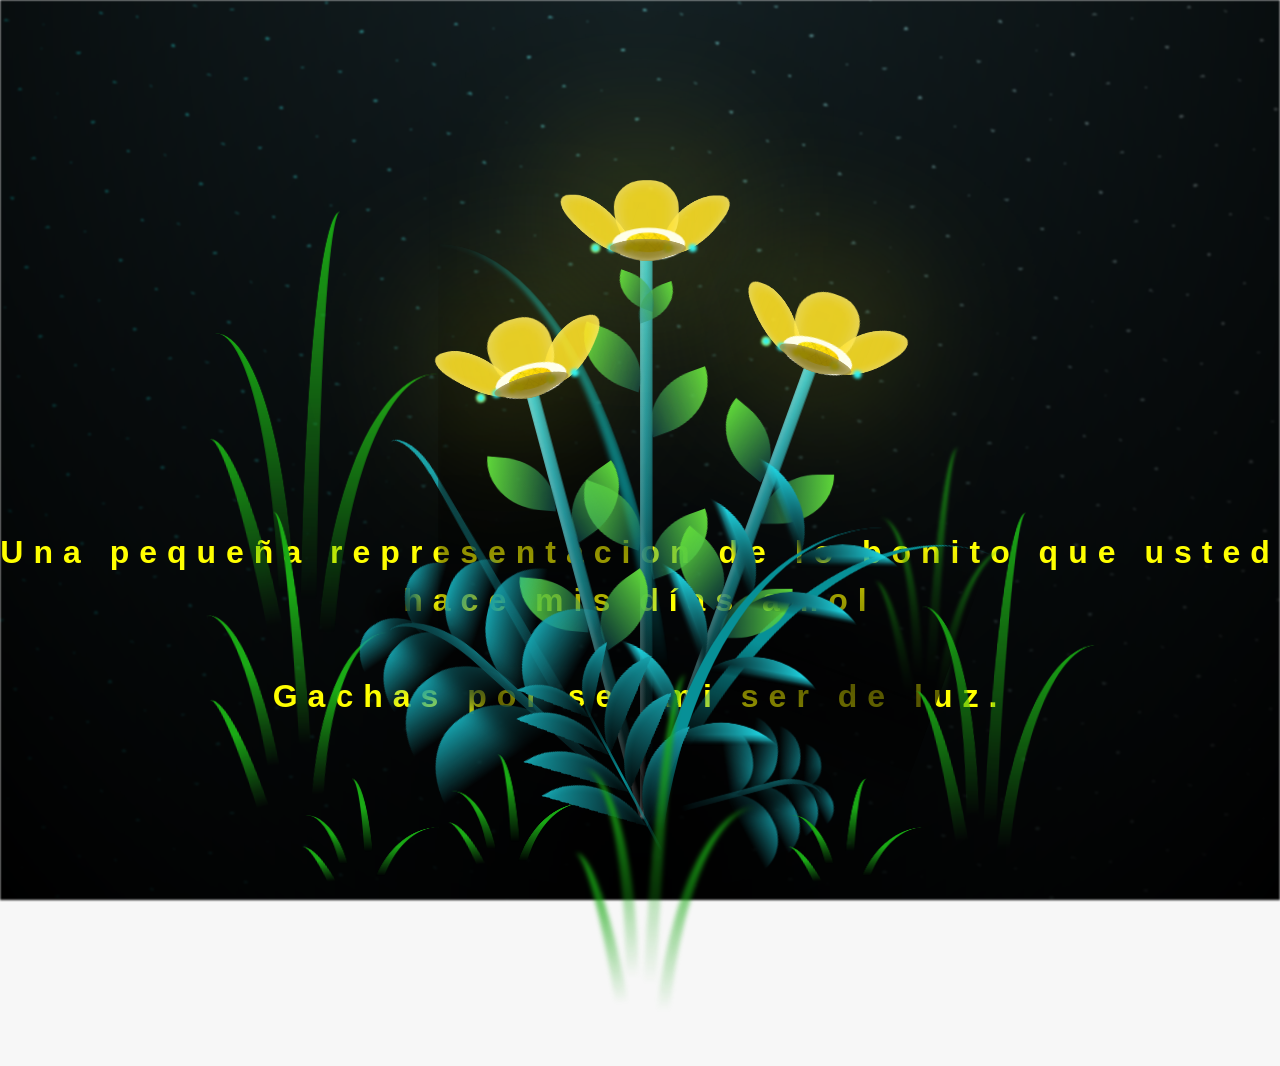
==== commit ca25c906: "Update flower.html" ====
--- a/flower.html
+++ b/flower.html
@@ -13,8 +13,8 @@
     <div id="lyrics">
      
     </div>
-    <h1 class="titulo">Estas flores amarillas son un reflejo de la alegría que traes a mi vida. <br> <br>
-      Gracias por iluminar mis días con tu presencia.</h1>
+    <h1 class="titulo">Una pequeña representacion de lo bonito que usted hace mis días amol <br> <br>
+      Gachas por ser mi ser de luz.</h1>
   
     <div class="night"></div>
     <div class="flowers">
@@ -329,4 +329,4 @@
     <script src="anim.js"></script>
     <script src="main.js"></script>
   </body>
-</html>+</html>
